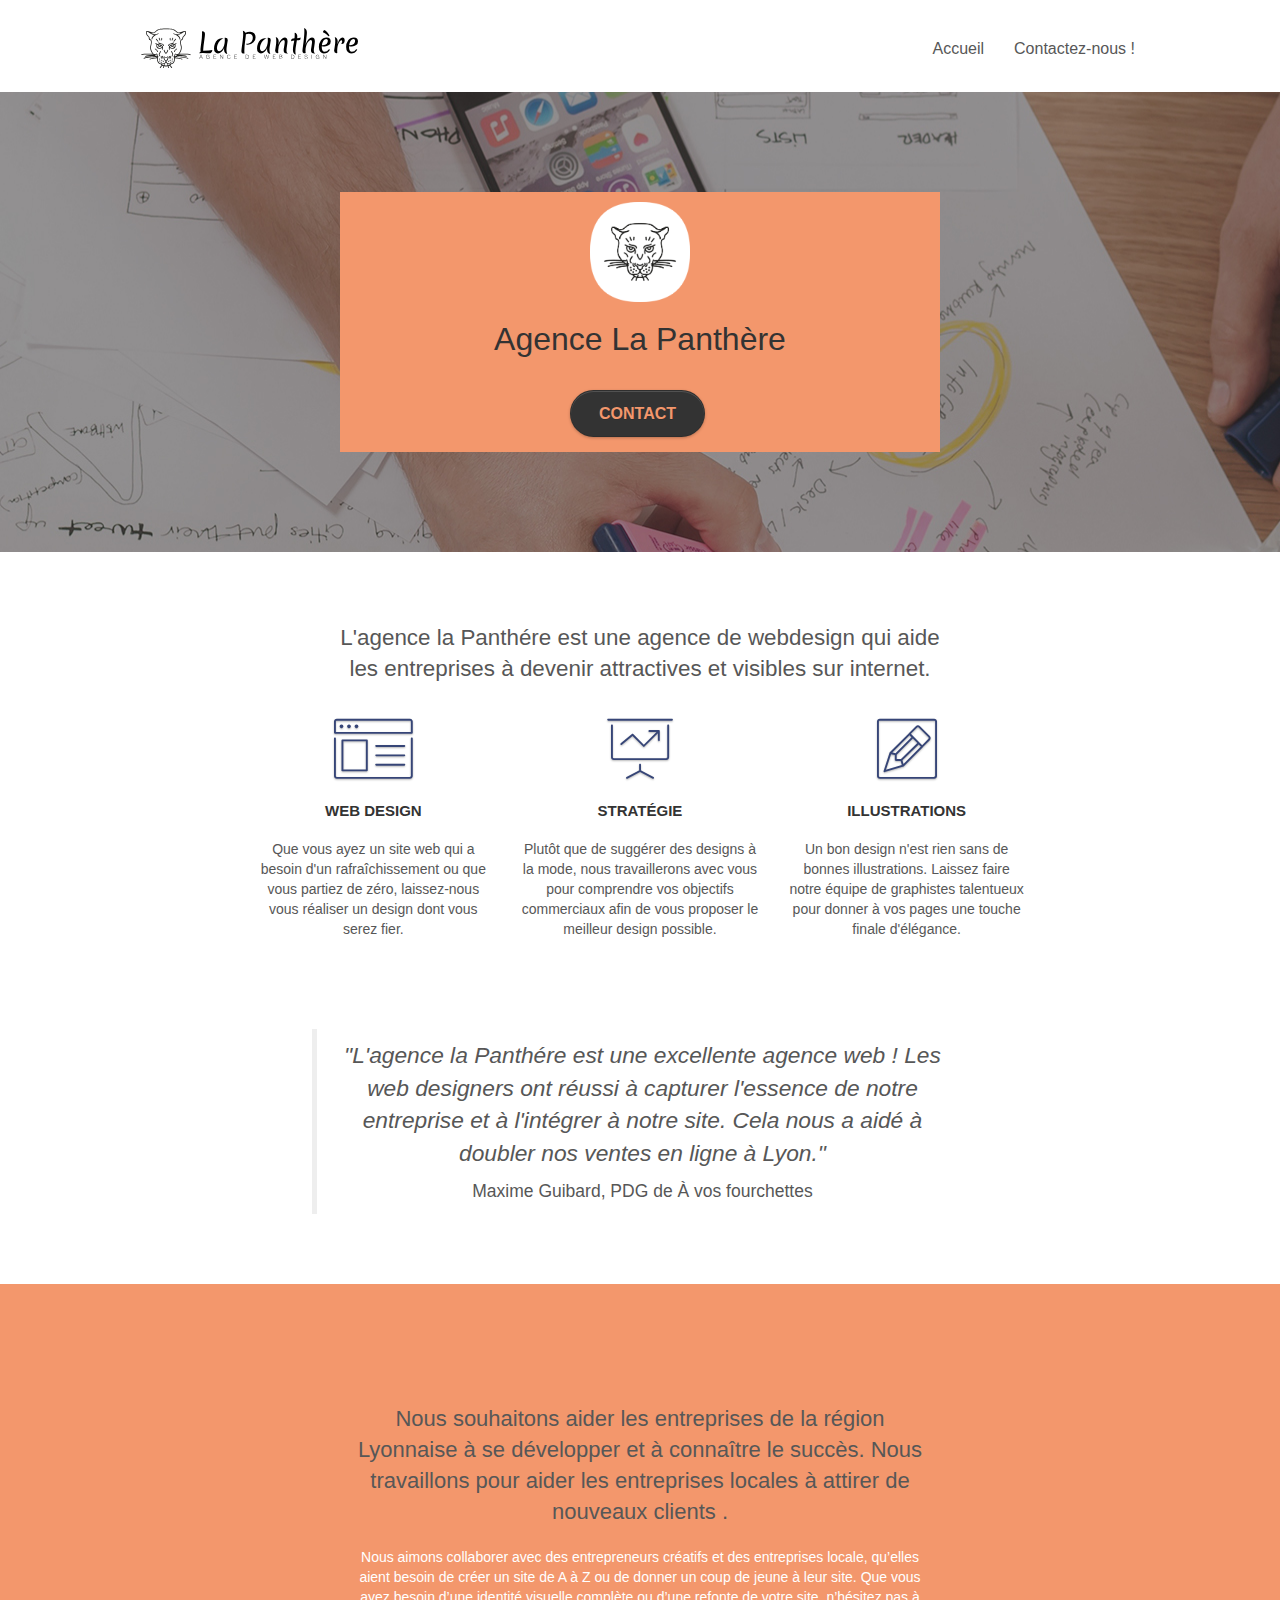
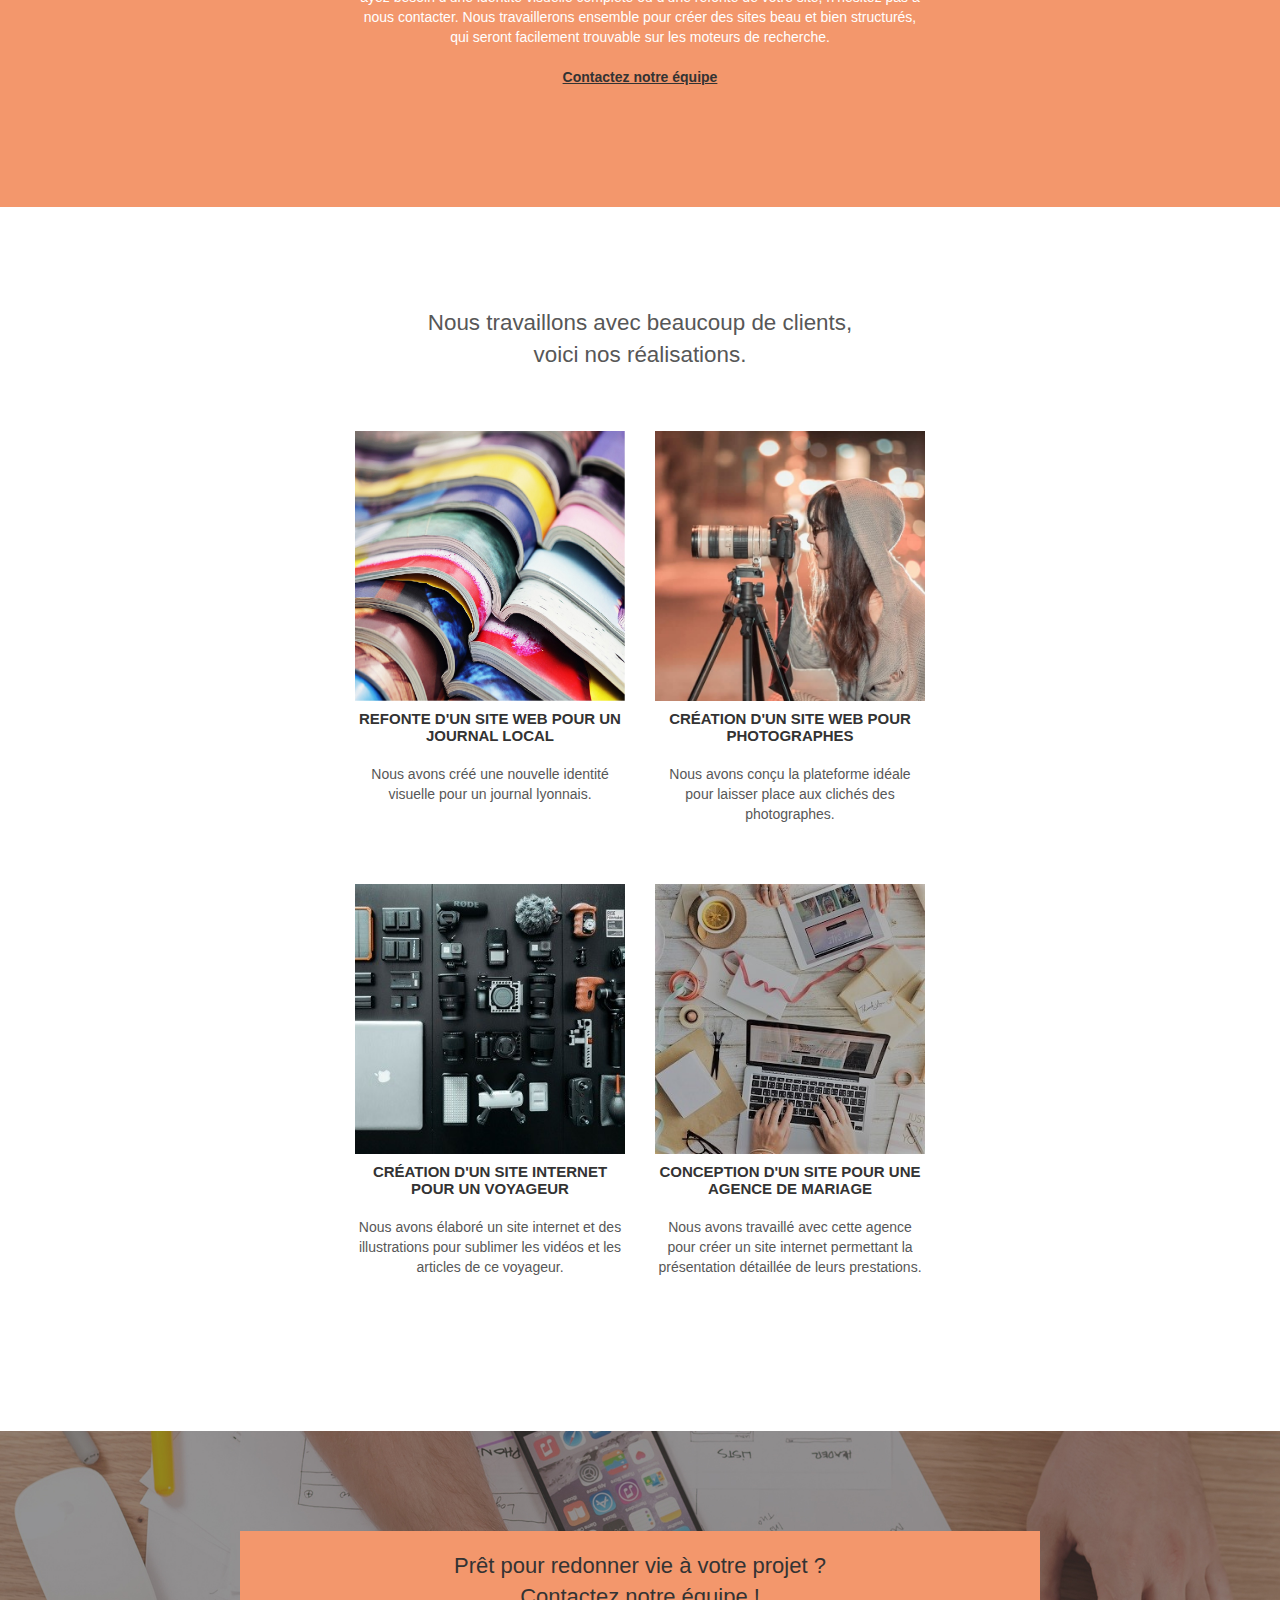
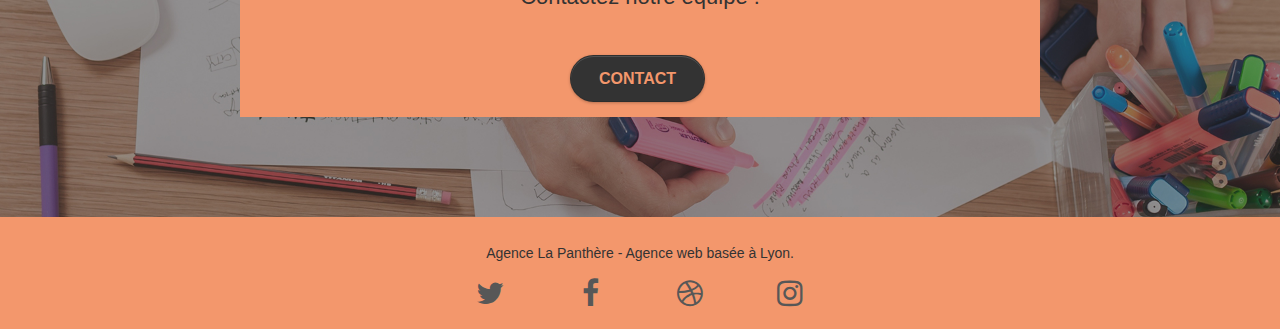
==== index.html @ 5b51b257 "First veersion" ====
<!doctype html>
<html lang="fr">

<head>
    <meta charset="utf-8">
    <meta name="robots" content="index, follow">
    <meta name="description" content="Entreprise de webdesign située à Lyon, la Panthére Agence
	 vous apporte son expertise pour vous aider à la création ou la refonte de votre site web.">


    <meta name="viewport" content="width=device-width, initial-scale=1.0, viewport-fit=cover">
    <link rel="canonical" href="" />

    <link rel="shortcut icon" type="image/png" href="favicon.png">
    <link rel="stylesheet" type="text/css" href="./css/bootstrap.min.css">

    <link rel="stylesheet" type="text/css" href="style.min.css">
    <link rel="stylesheet" type="text/css" href="./css/font-awesome.min.css">
    <link rel="stylesheet" type="text/css" href="./css/et-line.min.css">


    <script src="./js/jquery-2.1.0.js"></script>
    <script src="./js/bootstrap.js"></script>
    <script src="./js/blocs.js"></script>
    <script src="./js/jquery.touchSwipe.js" defer></script>
    <script src="./js/gmaps.js"></script>

    <title>
        <title>La Panthére Agence - Entreprise de webdesign à Lyon</title>
    </title>










    <!-- Analytics -->

    <!-- Analytics END -->

</head>

<body>
    <!-- Principal conteneur -->
    <div class="page-container">

        <!-- bloc-0 -->










        <header class="bloc bgc-white l-bloc " id="bloc-0">
            <div class="container bloc-sm">

                <nav class="navbar row">
                    <div class="navbar-header">
                        <a class="navbar-brand" href="index.html"><img src="img/agence-la-panthere-monochrome.svg" title="La Panthére Agence - Entreprise de Webdesign à Lyon" height="40" /></a>
                        <button id="nav-toggle" type="button" class="ui-navbar-toggle navbar-toggle" data-toggle="collapse" data-target=".navbar-1">
                            <span class="sr-only">Toggle navigation</span><span class="icon-bar"></span><span class="icon-bar"></span><span class="icon-bar"></span>
                        </button>
                    </div>
                    <div class="collapse navbar-collapse navbar-1 special-dropdown-nav">
                        <ul class="site-navigation nav navbar-nav">
                            <li>
                                <a href="index.html" title="Accueil - La chouette agence">Accueil</a>
                            </li>
                            <li>
                                <a href="page2.html" title="Formulaire de contact">Contactez-nous !</a>
                            </li>
                        </ul>
                    </div>
                </nav>
            </div>
        </header>
        <!-- bloc-0 END -->

        <!-- bloc-1-presentation -->



        <nav class="bloc bgc-dark-slate-grey bg-banniere d-bloc bg-t-edge b-parallax" id="bloc-1-hero">
            <div class="container bloc-lg">
                <div class="row tight-width-whitespace">
                    <div class="col-sm-12 tangerine-background">
                        <img src="img/logo.png" class="center-block image-resize-mode" width="100" alt="Logo de la chouette agence" title="La chouette agence, entreprise de webdesing à Lyon" />
                        <h1 class="text-center hero-bloc-text contrast">
                            Agence La Panthère
                        </h1>
                        <div class="text-center">
                            <a href="page2.html" class="btn btn-lg btn-clean btn-rd cta-hero btn-tangerine" title="Formulaire de contact" id="cta-hero">Contact</a>
                        </div>
                    </div>
                </div>
            </div>
        </nav>
        <!-- bloc-1-presentation END -->

        <!-- bloc-2-services -->
        <main class="bloc bgc-white l-bloc" id="bloc-2-services">
            <div class="container bloc-md">
                <section class="row">
                    <div class="col-sm-12 text-center">
                        <h2 class="text-img">L'agence la Panthére est une agence de webdesign qui aide<br /> les entreprises à devenir attractives et visibles sur internet.</h2>
                    </div>
                </section>
                <section class="row voffset-lg med-width-whitespace">
                    <div class="col-sm-4">
                        <div class="text-center">
                            <span class="et-icon-browser sm-shadow icon-dark-slate-blue icons icon-lg"></span>
                        </div>
                        <h3 class="mg-md text-center">
                            Web design
                        </h3>
                        <p class="text-center ">
                            Que vous ayez un site web qui a besoin d'un rafraîchissement ou que vous partiez de zéro, laissez-nous vous réaliser un design dont vous serez fier.
                        </p>
                    </div>
                    <div class="col-sm-4">
                        <div class="text-center">
                            <span class="et-icon-presentation sm-shadow icon-dark-slate-blue icons icon-lg"></span>
                        </div>
                        <h3 class="mg-md text-center">
                            Stratégie
                        </h3>
                        <p class="text-center ">
                            Plutôt que de suggérer des designs à la mode, nous travaillerons avec vous pour comprendre vos objectifs commerciaux afin de vous proposer le meilleur design possible.<br>
                        </p>
                    </div>
                    <div class="col-sm-4">
                        <div class="text-center">
                            <span class="et-icon-edit sm-shadow icon-dark-slate-blue icons icon-lg"></span>
                        </div>
                        <h3 class="mg-md text-center">
                            Illustrations
                        </h3>
                        <p class="text-center ">
                            Un bon design n'est rien sans de bonnes illustrations. Laissez faire notre équipe de graphistes talentueux pour donner à vos pages une touche finale d'élégance.
                        </p>
                    </div>
                </section>
                <div class="row voffset-lg voffset">
                    <div class="col-xs-12 col-md-8 col-md-offset-2 text-center">
                        <blockquote>
                            <p id="citation-text">"L'agence la Panthére est une excellente agence web ! Les web designers ont réussi à capturer l'essence de notre entreprise et à l'intégrer à notre site. Cela nous a aidé à doubler nos ventes en ligne à Lyon."</p>
                            <cite id="citation-auteur">
                                Maxime Guibard, PDG de À vos fourchettes
                            </cite>
                        </blockquote>

                    </div>
                </div>
            </div>
        </main>
        <!-- bloc-2-services END -->

        <!-- bloc-3-what-i-do -->
        <section class="bloc tc-white bgc-atomic-tangerine bg-presentation d-bloc bloc-bg-texture texture-paper b-parallax" id="bloc-3-what-i-do">
            <div class="container bloc-lg">
                <div class="row tight-width-whitespace tangerine-background">
                    <div class="col-sm-12">
                        <h2 class="mg-md text-center tc-white">
                            Nous souhaitons aider les entreprises de la région Lyonnaise à se développer et à connaître le succès. Nous travaillons pour aider les entreprises locales à attirer de nouveaux clients .<br>
                        </h2>
                        <p class="text-center white">
                            Nous aimons collaborer avec des entrepreneurs créatifs et des entreprises locale, qu’elles aient besoin de créer un site de A à Z ou de donner un coup de jeune à leur site. Que vous ayez besoin d’une identité visuelle complète ou d’une refonte de votre
                            site, n’hésitez pas à nous contacter. Nous travaillerons ensemble pour créer des sites beau et bien structurés, qui seront facilement trouvable sur les moteurs de recherche. <br><br><a class="contrast bold-link"
                                href="page2.html">Contactez notre équipe</a><br>
                        </p>
                    </div>
                </div>
            </div>
        </section>
        <!-- bloc-3-what-i-do END -->

        <!-- bloc-4-portfolio -->
        <section class="bloc bgc-white bg-lines-h2-bg bg-repeat l-bloc" id="bloc-4-portfolio">
            <div class="container bloc-lg">
                <div class="row">
                    <div class="col-sm-12 text-center">
                        <p class="text-img">Nous travaillons avec beaucoup de clients,<br /> voici nos réalisations.
                        </p>
                    </div>
                </div>
                <div class="row tight-width-whitespace portfolio-row">
                    <div class="col-sm-6">
                        <a href="#" data-lightbox="img/1.jpg" data-gallery-id="gallery-1" data-caption="Refonte d'un site web pour un journal local" data-frame="snapshot-lb"><img src="img/1.jpg" alt="Site web d'un journal" class="img-responsive portfolio-thumb" /></a>
                        <h3 class="mg-md text-center">
                            Refonte d'un site web pour un journal local
                        </h3>
                        <p class="text-center">
                            Nous avons créé une nouvelle identité visuelle pour un journal lyonnais.
                        </p>
                    </div>
                    <div class="col-sm-6">
                        <a href="#" data-lightbox="img/2.jpg" data-gallery-id="gallery-1" data-caption="Création d'un site web pour photographes" data-frame="snapshot-lb"><img src="img/2.jpg" class="img-responsive portfolio-thumb" alt="paris web design logo agence web meilleure agence, Création d'un site web pour photographes" /></a>
                        <h3 class="mg-md text-center">
                            Création d'un site web pour photographes
                        </h3>
                        <p class="text-center">
                            Nous avons conçu la plateforme idéale pour laisser place aux clichés des photographes.
                        </p>
                    </div>
                </div>
                <div class="row tight-width-whitespace portfolio-row">
                    <div class="col-sm-6">
                        <a href="#" data-lightbox="img/3.jpg" data-gallery-id="gallery-1" data-caption="Création d'un site internet pour un voyageur" data-frame="snapshot-lb"><img src="img/3.jpg" class="img-responsive portfolio-thumb" alt="paris web design logo agence web meilleure agence, Création d'un site web pour voyageur" /></a>
                        <h3 class="mg-md text-center">
                            Création d'un site internet pour un voyageur
                        </h3>
                        <p class="text-center">
                            Nous avons élaboré un site internet et des illustrations pour sublimer les vidéos et les articles de ce voyageur.
                        </p>
                    </div>
                    <div class="col-sm-6">
                        <a href="#" data-lightbox="img/4.jpg" data-gallery-id="gallery-1" data-caption="Conception d'un site pour une agence de mariage" data-frame="snapshot-lb"><img src="img/4.jpg" class="img-responsive portfolio-thumb" alt="paris web design logo agence web meilleure agence, Création d'un site web pour agence de mariage" /></a>
                        <h3 class="mg-md text-center">
                            Conception d'un site pour une agence de mariage
                        </h3>
                        <p class="text-center">
                            Nous avons travaillé avec cette agence pour créer un site internet permettant la présentation détaillée de leurs prestations.
                        </p>
                    </div>
                </div>
            </div>
        </section>
        <!-- bloc-4-portfolio END -->

        <!-- bloc-5-cta -->
        <nav class="bloc bgc-dark-slate-grey bg-banniere d-bloc" id="bloc-5-cta">
            <div class="container bloc-lg">
                <div class="row tangerine-background bloc-size">
                    <h2 class="mg-md text-center contrast">
                        Prêt pour redonner vie à votre projet ?<br>Contactez notre équipe !
                    </h2>
                    <div class="col-sm-12 text-center">
                        <a href="page2.html" class="btn btn-tangerine btn-clean btn-rd btn-lg cta-hero" title="Formulaire de contact">Contact</a>
                    </div>
                </div>
            </div>
        </nav>
        <!-- bloc-5-cta END -->

        <!-- Footer - bloc-8 -->
        <footer class="bloc bgc-atomic-tangerine d-bloc" id="bloc-8">
            <div class="container bloc-sm">
                <div class="row">
                    <div class="col-sm-12">
                        <h2 class="text-center contrast h2-style">
                            Agence La Panthère - Agence web basée à Lyon.<br>
                        </h2>

                        <div class="row row-no-gutters social">
                            <div class="col-sm-3">
                                <div class="text-center">
                                    <a class="social" href="index.html" title="Twitter"><span class="fa fa-twitter icon-md"></span></a>
                                </div>
                            </div>
                            <div class="col-sm-3">
                                <div class="text-center">
                                    <a class="social" href="index.html" title="Facebook"><span class="fa fa-facebook icon-md"></span></a>
                                </div>
                            </div>
                            <div class="col-sm-3">
                                <div class="text-center">
                                    <a class="social" href="index.html" title="Dribble"><span class="fa fa-dribbble icon-md"></span></a>
                                </div>
                            </div>

                            <div class="col-sm-3">
                                <div class="text-center">
                                    <a class="social" href="index.html" title="Instagram"><span class="fa fa-instagram icon-md"></span></a>
                                </div>
                            </div>


                        </div>
                    </div>
                </div>
            </div>

        </footer>
        <!-- Footer - bloc-8 END -->

    </div>
    <!-- Principal conteneur END -->


</body>

</html>
---- style.min.css ----
body {margin: 0;padding: 0;background: #FFF;overflow-x: hidden;-webkit-font-smoothing: antialiased;-moz-osx-font-smoothing: grayscale;}a, button {transition: all .3s ease-in-out;outline: none!important;}a:hover {text-decoration: none;cursor: pointer;}#page-loading-blocs-notifaction {position: fixed;top: 0;bottom: 0;width: 100%;z-index: 100000;background: #FFFFFF url("img/pageload-spinner.gif") no-repeat center center;}.bloc {width: 100%;clear: both;background: 50% 50% no-repeat;padding: 0 50px;-webkit-background-size: cover;-moz-background-size: cover;-o-background-size: cover;background-size: cover;position: relative;}.bloc .container {padding-left: 0;padding-right: 0;}.bloc-lg {padding: 100px 50px;}.bloc-md {padding: 50px;}.bloc-sm {padding: 20px 50px;}.bg-center, .bg-l-edge, .bg-r-edge, .bg-t-edge, .bg-b-edge, .bg-tl-edge, .bg-bl-edge, .bg-tr-edge, .bg-br-edge, .bg-repeat {-webkit-background-size: auto!important;-moz-background-size: auto!important;-o-background-size: auto!important;background-size: auto!important;}.bg-repeat {background: repeat;}.bg-t-edge {background: top no-repeat;}.bloc-bg-texture::before {content: "";background-size: 2px 2px;position: absolute;top: 0;bottom: 0;left: 0;right: 0;}.b-parallax {background-attachment: fixed;}.d-bloc {color: rgba(255, 255, 255, .7);}.d-bloc button:hover {color: rgba(255, 255, 255, .9);}.d-bloc .icon-round, .d-bloc .icon-square, .d-bloc .icon-rounded, .d-bloc .icon-semi-rounded-a, .d-bloc .icon-semi-rounded-b {border-color: rgba(255, 255, 255, .9);}.d-bloc .divider-h span {border-color: rgba(255, 255, 255, .2);}.d-bloc .a-btn, .d-bloc .navbar a, .d-bloc .navbar-brand, .d-bloc a .icon-sm, .d-bloc a .icon-md, .d-bloc a .icon-lg, .d-bloc a .icon-xl, .d-bloc h1 a, .d-bloc h2 a, .d-bloc h3 a, .d-bloc h4 a, .d-bloc h5 a, .d-bloc h6 a, .d-bloc p a {color: rgba(87, 87, 87, 1);}.d-bloc .a-btn:hover, .d-bloc .navbar a:hover, .d-bloc .navbar-brand:hover, .d-bloc a:hover .icon-sm, .d-bloc a:hover .icon-md, .d-bloc a:hover .icon-lg, .d-bloc a:hover .icon-xl, .d-bloc h1 a:hover, .d-bloc h2 a:hover, .d-bloc h3 a:hover, .d-bloc h4 a:hover, .d-bloc h5 a:hover, .d-bloc h6 a:hover, .d-bloc p a:hover {color: rgba(87, 87, 87, 0.7);}.d-bloc .navbar-toggle .icon-bar {background: rgba(255, 255, 255, 1);}.d-bloc .btn-wire, .d-bloc .btn-wire:hover {color: rgba(255, 255, 255, 1);border-color: rgba(255, 255, 255, 1);}.d-bloc .panel {color: rgba(0, 0, 0, .5);}.d-bloc .panel button:hover {color: rgba(0, 0, 0, .7);}.d-bloc .panel icon {border-color: rgba(0, 0, 0, .7);}.d-bloc .panel .divider-h span {border-color: rgba(0, 0, 0, .1);}.d-bloc .panel .a-btn {color: rgba(0, 0, 0, .6);}.d-bloc .panel .a-btn:hover {color: rgba(0, 0, 0, 1);}.d-bloc .panel .btn-wire, .d-bloc .panel .btn-wire:hover {color: rgba(0, 0, 0, .7);border-color: rgba(0, 0, 0, .3);}.d-bloc .panel, .l-bloc {color: rgba(0, 0, 0, .5);}.d-bloc .panel button:hover, .l-bloc button:hover {color: rgba(0, 0, 0, .7);}.l-bloc .icon-round, .l-bloc .icon-square, .l-bloc .icon-rounded, .l-bloc .icon-semi-rounded-a, .l-bloc .icon-semi-rounded-b {border-color: rgba(0, 0, 0, .7);}.d-bloc .panel .divider-h span, .l-bloc .divider-h span {border-color: rgba(0, 0, 0, .1);}.d-bloc .panel .a-btn, .l-bloc .a-btn, .l-bloc .navbar a, .l-bloc .navbar-brand, .l-bloc a .icon-sm, .l-bloc a .icon-md, .l-bloc a .icon-lg, .l-bloc a .icon-xl, .l-bloc h1 a, .l-bloc h2 a, .l-bloc h3 a, .l-bloc h4 a, .l-bloc h5 a, .l-bloc h6 a, .l-bloc p a {color: rgba(0, 0, 0, .6);}.d-bloc .panel .a-btn:hover, .l-bloc .a-btn:hover, .l-bloc .navbar a:hover, .l-bloc .navbar-brand:hover, .l-bloc a:hover .icon-sm, .l-bloc a:hover .icon-md, .l-bloc a:hover .icon-lg, .l-bloc a:hover .icon-xl, .l-bloc h1 a:hover, .l-bloc h2 a:hover, .l-bloc h3 a:hover, .l-bloc h4 a:hover, .l-bloc h5 a:hover, .l-bloc h6 a:hover, .l-bloc p a:hover {color: rgba(0, 0, 0, 1);}.l-bloc .navbar-toggle .icon-bar {color: rgba(0, 0, 0, .6);}.d-bloc .panel .btn-wire, .d-bloc .panel .btn-wire:hover, .l-bloc .btn-wire, .l-bloc .btn-wire:hover {color: rgba(0, 0, 0, .7);border-color: rgba(0, 0, 0, .3);}.voffset {margin-top: 30px;}.voffset {margin-top: 30px;}.voffset-lg {margin-top: 80px;}.row-no-gutters {margin-right: 0;margin-left: 0;}.row.row-no-gutters>[class^="col-"], .row.row-no-gutters>[class*=" col-"] {padding-right: 0;padding-left: 0;}#bloc-1-hero h1 {font-size: 32px;}.navbar {margin-bottom: 0;z-index: 1;}.navbar-brand {height: auto;padding: 3px 15px;font-size: 25px;font-weight: normal;font-weight: 600;line-height: 44px;}.navbar-brand img {max-height: 200px;margin: 0 5px 0 0;display: inline;}.navbar-brand img[src$=svg] {min-width: 100px;}.nav-center .navbar-brand img {margin: 0;}.navbar .nav {padding-top: 2px;margin-right: -16px;float: right;z-index: 1;}.nav>li {float: left;margin-top: 4px;font-size: 16px;}.navbar-nav .open .dropdown-menu>li>a {text-align: inherit;}.nav>li a:hover, .nav>li a:focus {background: transparent;}.navbar-toggle {margin: 10px 10px 0 0;border: 0px;}.navbar-toggle:hover {background: transparent!important;}.navbar-toggle .icon-bar {background-color: rgba(0, 0, 0, .5);width: 26px;}.nav-invert .navbar .nav {float: left;}.nav-invert .navbar-header, .nav-invert .navbar-brand {float: right;position: relative;z-index: 2;}@media (min-width: 768px) {.site-navigation {position: absolute;top: 50%;right: 20px;transform: translate(0, -50%);-webkit-transform: translateY(-50%);}.nav>li .dropdown-menu a, .nav>li .dropdown-menu a:hover {color: #484848;}.nav-invert .site-navigation {left: 0;right: 0;}.nav-center {text-align: center;}.nav-center .navbar-header {width: 100%;}.nav-center .navbar-header, .nav-center .navbar-brand, .nav-center .nav>li {float: none;display: inline-block;}.nav-center .site-navigation {position: relative;width: 100%;right: 0;margin-right: 0px;margin-top: 20px;}.nav-center.mini-nav .navbar-toggle {float: none;margin: 10px auto 0;}}.nav>li>.dropdown a {background: none!important;display: block;padding: 14px 15px;}nav .caret {margin: 0 5px;}.dropdown-menu .dropdown-menu {top: -8px;left: 100%;}.dropdown-menu .dropmenu-flow-right {top: 100%;left: 0;margin-left: -1px;border-top-left-radius: 0;border-top-right-radius: 0;}.dropdown-menu .dropdown span {border: 4px solid black;border-top-color: transparent;border-right-color: transparent;border-bottom-color: transparent;margin: 6px -5px 0 0!important;float: right;}.mg-md {margin-top: 10px;margin-bottom: 20px;}.mg-lg {margin-top: 10px;margin-bottom: 40px;}.btn {margin: 0 5px 5px 0;}.btn.pull-right {margin: 0 0 5px 5px;}.btn-d, .btn-d:hover, .btn-d:focus {color: #FFF;background: rgba(0, 0, 0, .3);}button {outline: none!important;}.btn-rd {border-radius: 40px;}.btn-clean {border: 1px solid rgba(0, 0, 0, .08);border-bottom-color: rgba(0, 0, 0, .1);text-shadow: 0 1px 0 rgba(0, 0, 1, .1);box-shadow: 0 1px 3px rgba(0, 0, 1, .25), inset 0 1px 0 0 rgba(255, 255, 255, .15);}.icon-md {font-size: 30px!important;}.icon-lg {font-size: 60px!important;}.sm-shadow {text-shadow: 0 1px 2px rgba(0, 0, 0, .3);}.panel-sq, .panel-sq .panel-heading, .panel-sq .panel-footer {border-radius: 0;}.panel-rd {border-radius: 30px;}.panel-rd .panel-heading {border-radius: 29px 29px 0 0;}.panel-rd .panel-footer {border-radius: 0 0 29px 29px;}.form-control {border-color: rgba(0, 0, 0, .1);box-shadow: none;}.scrollToTop {width: 40px;height: 40px;position: fixed;bottom: 20px;right: 20px;opacity: 0;z-index: 500;transition: all .3s ease-in-out;}.scrollToTop span {margin-top: 6px;}.showScrollTop {font-size: 14px;opacity: 1;}a[data-lightbox] {position: relative;display: block;text-align: center;}a[data-lightbox]:hover::before {content: "+";font-family: "HelveticaNeue-Light", "Helvetica Neue Light", "Helvetica Neue", Helvetica, Arial;font-size: 32px;width: 50px;height: 50px;margin-left: -25px;border-radius: 50%;background: rgba(0, 0, 0, .6);color: #FFF;font-weight: 100;z-index: 1;position: absolute;top: 50%;transform: translateY(-50%);-webkit-transform: translateY(-50%);}a[data-lightbox]:hover img {opacity: 0.6;-webkit-animation-fill-mode: none;animation-fill-mode: none;}#lightbox-modal {display: flex;align-items: center;}#lightbox-modal .modal-dialog {width: 90%;max-width: 900px;margin: 0 auto 0;}#lightbox-modal .modal-dialog img {max-height: 90vh;margin: 0 auto;}.lightbox-caption {padding: 20px;color: #FFF;background: rgba(0, 0, 0, .5);position: absolute;left: 15px;right: 15px;bottom: 5px;}.close-lightbox {color: #FFF;font-size: 30px;position: absolute;top: 20px;right: 20px;z-index: 20;background: rgba(0, 0, 0, .5);border: none;line-height: 30px;padding: 0 9px 5px;opacity: 0.3;}.close-lightbox:hover, .next-lightbox:hover, .prev-lightbox:hover {opacity: 1.0;color: #FFF;}.next-lightbox, .prev-lightbox {font-size: 20px;color: rgba(255, 255, 255, .9);background: rgba(0, 0, 0, .5);transition: all .2s ease-in-out;position: absolute;top: 45%;z-index: 1;opacity: 0.4;}.next-lightbox {padding: 6px 8px 1px 13px;right: 25px;}.prev-lightbox {padding: 6px 13px 1px 10px;left: 25px;}.snapshot-lb .modal-body {padding-bottom: 45px;}.snapshot-lb .lightbox-caption {padding: 0;color: rgba(0, 0, 0, .5);background: none;}h1, h2, h3, h4, h5, h6, p, label, .btn, a {font-family: "helvetica";font-weight: 400;color: #575757!important;}.container {max-width: 1000px;}.hero-bloc-text {font-size: 38px;}.hero-bloc-text-sub {font-size: 36px;}.statement-bloc-text {line-height: 26px;font-style: italic;font-size: 20px;text-align: center;font-weight: lighter;max-width: 520px;margin: auto auto auto auto;}p {font-size: 1em;}.text-img {font-size: 1.6em;}#citation-text {font-size: 1.3em;font-style: italic;color: #575757!important;}#citation-auteur {font-size: 1em;font-style: normal;color: #575757!important;}.h2-style {font-size: 1em;margin-top: 0.5em;margin-bottom: 1em;}.tight-width-whitespace {max-width: 600px;margin: auto auto auto auto;}.h1 {font-size: 20px;font-family: "Open Sans";}.cta-hero {margin-top: 22px;color: #FFFFFF!important;text-transform: uppercase;padding: 12px 28px 12px 28px;font-size: 16px;font-weight: 700;}.social {max-width: 400px;margin: auto auto auto auto;}h2 {font-size: 22px;line-height: 1.4em;}h3 {font-size: 15px;text-transform: uppercase;font-weight: 700;color: #333333!important;}.med-width-whitespace {max-width: 800px;margin: auto auto auto auto;box-shadow: 0px 0px 0px #000000;}h1 {color: #333333!important;}h4 {color: #333333!important;}.icons {margin-bottom: 14px;margin-top: 24px;}.white {color: #FFFFFF!important;}.portfolio-thumb {margin: auto;}.portfolio-row {margin-bottom: 44px;margin-top: 50px;}.tangerine-background {background-color: #F3976C;padding-top: 10px;padding-bottom: 10px;}.avatar {box-shadow: 0px 4px 9px rgba(0, 0, 0, 0.3);}.bold-link {font-weight: 900;text-decoration: underline!important;}.bgc-white {background-color: #FFFFFF;}.bgc-dark-slate-grey {background-color: #F3976C;}.bgc-atomic-tangerine {background-color: #F3976C;}.bloc-size {width: 80%;margin: auto;}.btn-atomic-tangerine {background: #F3976C;color: #333!important;}.btn-tangerine {background: #333!important;color: #F3976C!important;}.contrast {color: #333!important;}.btn-tangerine:hover {background: rgb(110, 110, 110)!important;}.ltc-white {color: #FFFFFF!important;}.ltc-white:hover {color: #cccccc!important;}.ltc-atomic-tangerine {color: #F3976C!important;}.ltc-atomic-tangerine:hover {color: #c27956!important;}.icon-dark-slate-blue {color: #364577!important;border-color: #364577!important;}.bg-banniere {background-image: url("img/agence-la-panthere.jpg");}.bg-presentation {background-image: url("img/image-de-presentation.png");}@media (max-width: 1024px) {.bloc {padding-left: 20px;padding-right: 20px;}.bloc.full-width-bloc, .bloc-tile-2.full-width-bloc .container, .bloc-tile-3.full-width-bloc .container, .bloc-tile-4.full-width-bloc .container {padding-left: 0;padding-right: 0;}}@media (max-width: 992px) and (min-width: 768px) {.navbar .nav {max-width: 80% }.nav-center.navbar .nav {max-width: 100% }}@media only screen and (min-width: 768px) and (max-width: 1024px) and (orientation: landscape) {.b-parallax {background-attachment: scroll;}}@media only screen and (min-width: 1024px) and (max-width: 1366px) and (-webkit-min-pixel-ratio: 1.5) {.b-parallax {background-attachment: scroll;}}@media (max-width: 991px) {.container {width: 100%;}.b-parallax {background-attachment: scroll;}.page-container, #hero-bloc {overflow-x: hidden;position: relative;}.bloc {padding-left: constant(safe-area-inset-left);padding-right: constant(safe-area-inset-right);}.bloc-group, .bloc-group .bloc {display: block;width: 100%;}.bloc-fill-screen .fill-bloc-top-edge, .bloc-fill-screen .fill-bloc-bottom-edge {padding: 0 20px;}}@media (max-width: 767px) {.page-container {overflow-x: hidden;position: relative;}h1, h2, h3, h4, h5, h6, p, #disqus_thread {padding-left: 10px!important;padding-right: 10px!important;}.b-parallax {background-attachment: scroll;}.navbar .nav {padding-top: 0;border-top: 1px solid rgba(0, 0, 0, .2);float: none!important;}.navbar.row {margin-left: 0;margin-right: 0;}.site-navigation {position: inherit;transform: none;-webkit-transform: none;-ms-transform: none;}.nav>li {margin-top: 0;border-bottom: 1px solid rgba(0, 0, 0, .1);background: rgba(0, 0, 0, .05);text-align: left;padding-left: 15px;width: 100%;}.nav>li:hover {background: rgba(0, 0, 0, .08);}.dropdown .dropdown a .caret {float: none;margin: 5px 0 0 10px!important;border: 4px solid black;border-bottom-color: transparent;border-right-color: transparent;border-left-color: transparent;}#hero-bloc .navbar .nav {background: rgba(0, 0, 0, .8);}#hero-bloc .navbar .nav a {color: rgba(255, 255, 255, .6);}.hero {padding: 50px 0;}.hero-nav {left: -1px;right: -1px;}.navbar-collapse {padding: 0;overflow-x: hidden;-webkit-box-shadow: none;box-shadow: none;}.navbar-brand img {max-height: 40px;width: auto;}.nav-invert .navbar-header {float: none;width: 100%;}.nav-invert .navbar-toggle {float: left;margin-left: 10px;}.bloc {padding-left: 0;padding-right: 0;}.bloc-xxl, .bloc-xl, .bloc-lg {padding: 40px 0;}.bloc-sm, .bloc-md {padding-left: 0;padding-right: 0;}.bloc-tile-2 .container, .bloc-tile-3 .container, .bloc-tile-4 .container, .bloc-fill-screen .fill-bloc-top-edge, .bloc-fill-screen .fill-bloc-bottom-edge {padding-left: 0;padding-right: 0;}.a-block {padding: 0 10px;}.btn-dwn {display: none;}.voffset {margin-top: 5px;}.voffset-md {margin-top: 20px;}.voffset-lg {margin-top: 30px;}form {padding: 5px;}.close-lightbox {display: inline-block;}.blocsapp-device-iphone5 {background-size: 216px 425px;padding-top: 60px;width: 216px;height: 425px;}.blocsapp-device-iphone5 img {width: 180px;height: 320px;}}@media (max-width: 400px) {.bloc {padding-left: 0;padding-right: 0;}.bg-banniere {background-image: none;}.bg-presentation {background-image: none;}}@media (max-width: 767px) {.bloc-mob-center-text {text-align: center;}.bg-banniere {background-image: none;}.bg-presentation {background-image: none;}}
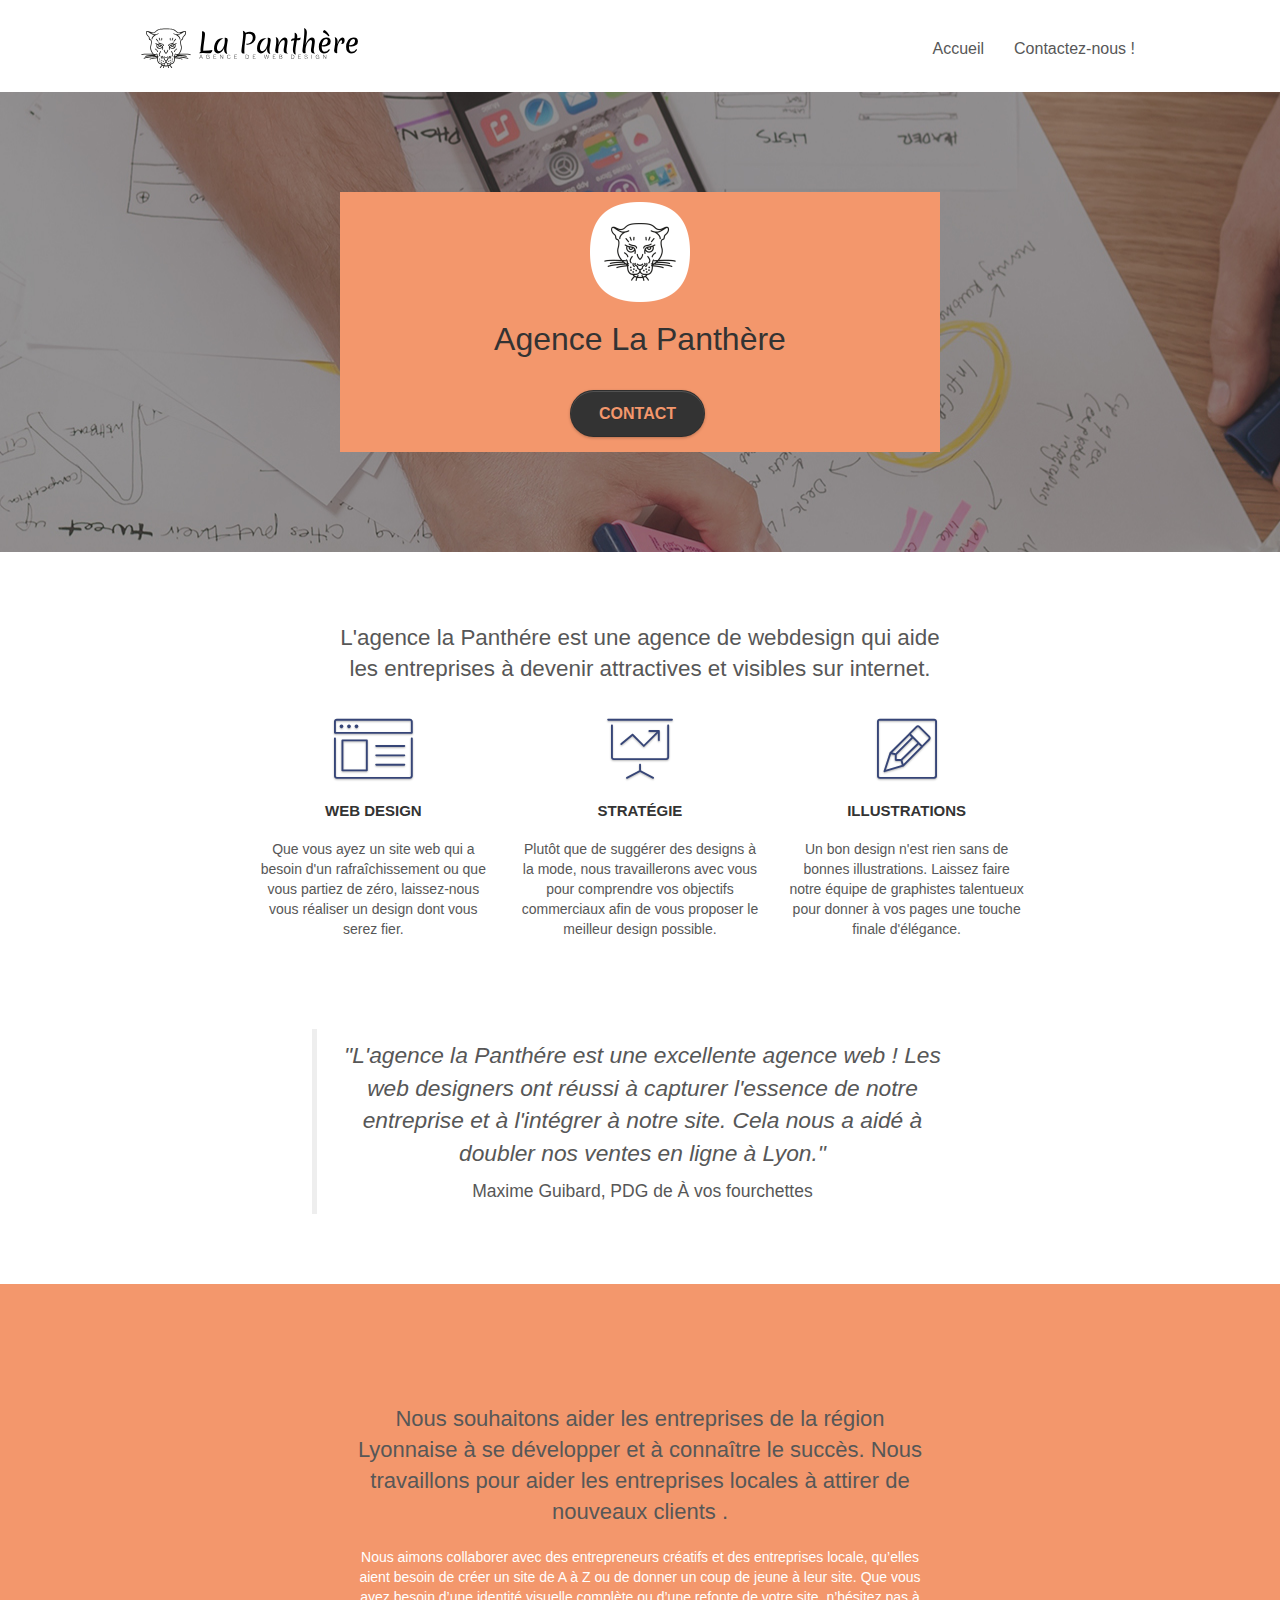
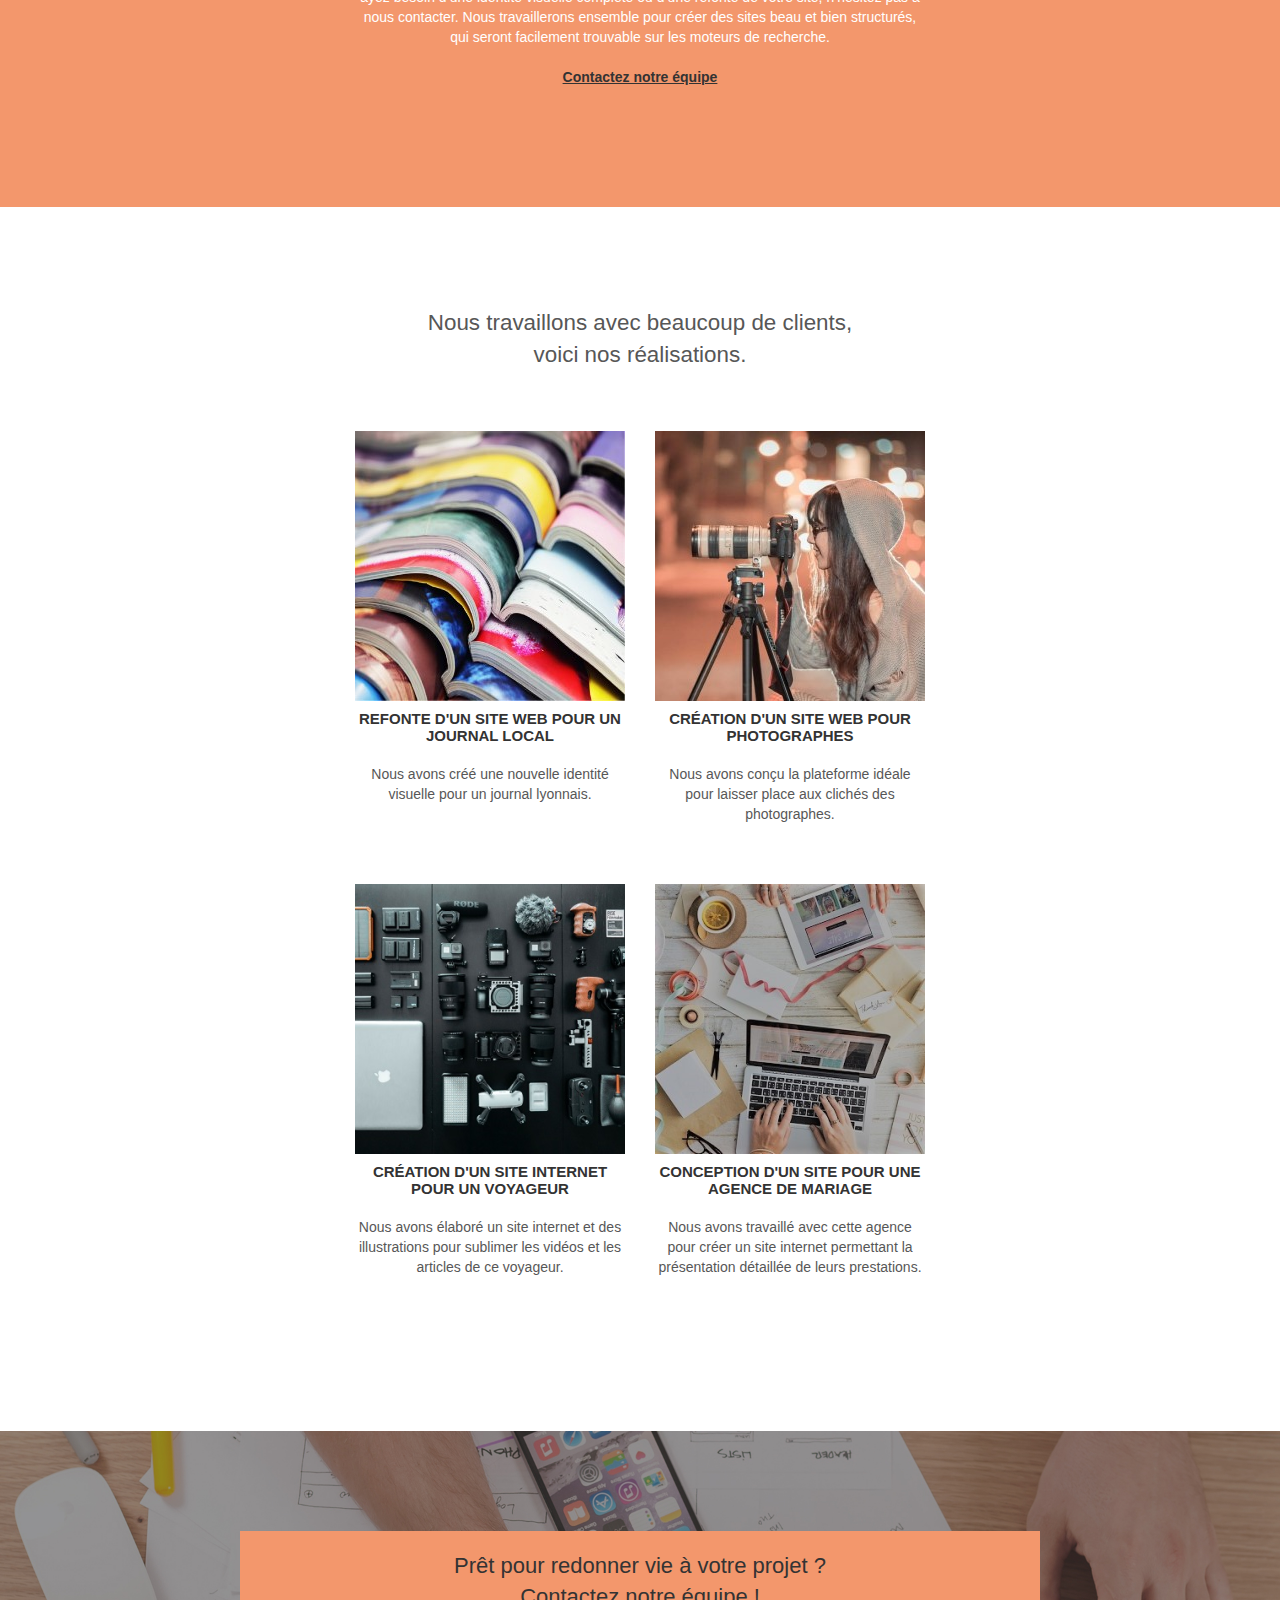
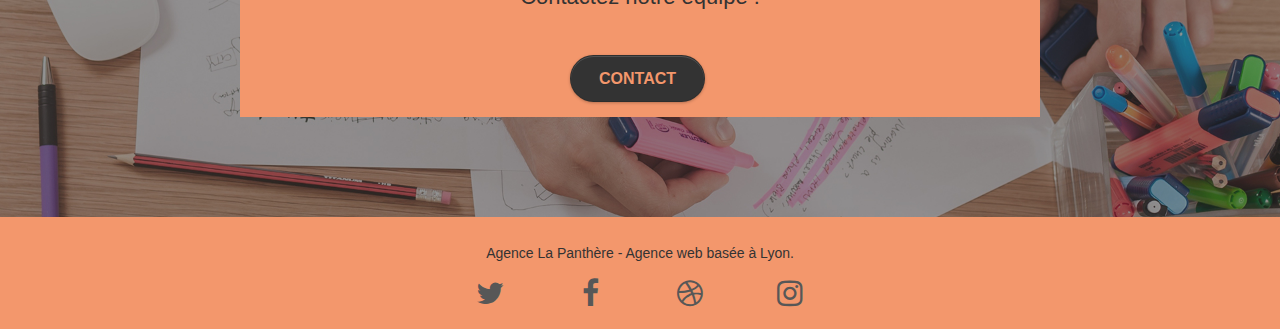
==== commit 5e6cbbea: "add changeA" ====
--- a/index.html
+++ b/index.html
@@ -9,13 +9,12 @@
 
 
     <meta name="viewport" content="width=device-width, initial-scale=1.0, viewport-fit=cover">
-    <link rel="canonical" href="" />
-
+    <link rel="canonical" href="https://ouadik.github.io/p4_ouadi_kaoutar/" />
     <link rel="shortcut icon" type="image/png" href="favicon.png">
     <link rel="stylesheet" type="text/css" href="./css/bootstrap.min.css">
 
     <link rel="stylesheet" type="text/css" href="style.min.css">
-    <link rel="stylesheet" type="text/css" href="./css/font-awesome.min.css">
+    <link rel="stylesheet" type="text/css" href="./css/font-awesome.css">
     <link rel="stylesheet" type="text/css" href="./css/et-line.min.css">
 
 
@@ -64,7 +63,7 @@
 
                 <nav class="navbar row">
                     <div class="navbar-header">
-                        <a class="navbar-brand" href="index.html"><img src="img/agence-la-panthere-monochrome.svg" title="La Panthére Agence - Entreprise de Webdesign à Lyon" height="40" /></a>
+                        <a class="navbar-brand" href="index.html"><img src="img/agence-la-panthere-monochrome.svg" title="La Panthére Agence - Entreprise de Webdesign à Lyon" height="40" width="217" /></a>
                         <button id="nav-toggle" type="button" class="ui-navbar-toggle navbar-toggle" data-toggle="collapse" data-target=".navbar-1">
                             <span class="sr-only">Toggle navigation</span><span class="icon-bar"></span><span class="icon-bar"></span><span class="icon-bar"></span>
                         </button>
@@ -92,7 +91,7 @@
             <div class="container bloc-lg">
                 <div class="row tight-width-whitespace">
                     <div class="col-sm-12 tangerine-background">
-                        <img src="img/logo.png" class="center-block image-resize-mode" width="100" alt="Logo de la chouette agence" title="La chouette agence, entreprise de webdesing à Lyon" />
+                        <img src="img/logo.webp" class="center-block image-resize-mode" width="100" height="100" alt="Logo agence la panthere" />
                         <h1 class="text-center hero-bloc-text contrast">
                             Agence La Panthère
                         </h1>
@@ -193,7 +192,8 @@
                 </div>
                 <div class="row tight-width-whitespace portfolio-row">
                     <div class="col-sm-6">
-                        <a href="#" data-lightbox="img/1.jpg" data-gallery-id="gallery-1" data-caption="Refonte d'un site web pour un journal local" data-frame="snapshot-lb"><img src="img/1.jpg" alt="Site web d'un journal" class="img-responsive portfolio-thumb" /></a>
+                        <a href="#" data-lightbox="img/1.webp" data-gallery-id="gallery-1" data-caption="Refonte d'un site web pour un journal local" data-frame="snapshot-lb">
+                            <img src="img/1.webp" loading="lazy" alt="image de la refonte d'un site web journal  avec des journaux" class="img-responsive portfolio-thumb" /></a>
                         <h3 class="mg-md text-center">
                             Refonte d'un site web pour un journal local
                         </h3>
@@ -202,7 +202,8 @@
                         </p>
                     </div>
                     <div class="col-sm-6">
-                        <a href="#" data-lightbox="img/2.jpg" data-gallery-id="gallery-1" data-caption="Création d'un site web pour photographes" data-frame="snapshot-lb"><img src="img/2.jpg" class="img-responsive portfolio-thumb" alt="paris web design logo agence web meilleure agence, Création d'un site web pour photographes" /></a>
+                        <a href="#" data-lightbox="img/2.webp" data-gallery-id="gallery-1" data-caption="Création d'un site web pour photographes" data-frame="snapshot-lb">
+                            <img src="img/2.webp" loading="lazy" class="img-responsive portfolio-thumb" alt="image de la création d'un site web pour photographes avec une photographes" /></a>
                         <h3 class="mg-md text-center">
                             Création d'un site web pour photographes
                         </h3>
@@ -213,7 +214,8 @@
                 </div>
                 <div class="row tight-width-whitespace portfolio-row">
                     <div class="col-sm-6">
-                        <a href="#" data-lightbox="img/3.jpg" data-gallery-id="gallery-1" data-caption="Création d'un site internet pour un voyageur" data-frame="snapshot-lb"><img src="img/3.jpg" class="img-responsive portfolio-thumb" alt="paris web design logo agence web meilleure agence, Création d'un site web pour voyageur" /></a>
+                        <a href="#" data-lightbox="img/3.webp" data-gallery-id="gallery-1" data-caption="Création d'un site internet pour un voyageur" data-frame="snapshot-lb">
+                            <img src="img/3.webp" loading="lazy" class="img-responsive portfolio-thumb" alt="image de la création d'un site web pour voyageur avec du matériel pour filmer" /></a>
                         <h3 class="mg-md text-center">
                             Création d'un site internet pour un voyageur
                         </h3>
@@ -222,7 +224,8 @@
                         </p>
                     </div>
                     <div class="col-sm-6">
-                        <a href="#" data-lightbox="img/4.jpg" data-gallery-id="gallery-1" data-caption="Conception d'un site pour une agence de mariage" data-frame="snapshot-lb"><img src="img/4.jpg" class="img-responsive portfolio-thumb" alt="paris web design logo agence web meilleure agence, Création d'un site web pour agence de mariage" /></a>
+                        <a href="#" data-lightbox="img/4.webp" data-gallery-id="gallery-1" data-caption="Conception d'un site pour une agence de mariage" data-frame="snapshot-lb">
+                            <img src="img/4.webp" loading="lazy" class="img-responsive portfolio-thumb" alt="images de la création d'un site web pour agence de mariage" /></a>
                         <h3 class="mg-md text-center">
                             Conception d'un site pour une agence de mariage
                         </h3>
@@ -262,23 +265,31 @@
                         <div class="row row-no-gutters social">
                             <div class="col-sm-3">
                                 <div class="text-center">
-                                    <a class="social" href="index.html" title="Twitter"><span class="fa fa-twitter icon-md"></span></a>
+                                    <a class="social" aria-label="Twitter" href="http://www.twitter.fr/">
+                                        <span class="fa fa-twitter icon-md"></span>
+                                    </a>
                                 </div>
                             </div>
                             <div class="col-sm-3">
                                 <div class="text-center">
-                                    <a class="social" href="index.html" title="Facebook"><span class="fa fa-facebook icon-md"></span></a>
+                                    <a class="social" aria-label="Facebook" href="https://fr-fr.facebook.com">
+                                        <span class="fa fa-facebook icon-md"></span>
+                                    </a>
                                 </div>
                             </div>
                             <div class="col-sm-3">
                                 <div class="text-center">
-                                    <a class="social" href="index.html" title="Dribble"><span class="fa fa-dribbble icon-md"></span></a>
+                                    <a class="social" aria-label="Dribbble" href="https://dribbble.com">
+                                        <span class="fa fa-dribbble icon-md"></span>
+                                    </a>
                                 </div>
                             </div>
 
                             <div class="col-sm-3">
                                 <div class="text-center">
-                                    <a class="social" href="index.html" title="Instagram"><span class="fa fa-instagram icon-md"></span></a>
+                                    <a class="social" aria-label="instagram" href="https://www.instagram.com">
+                                        <span class="fa fa-instagram icon-md"></span>
+                                    </a>
                                 </div>
                             </div>
 
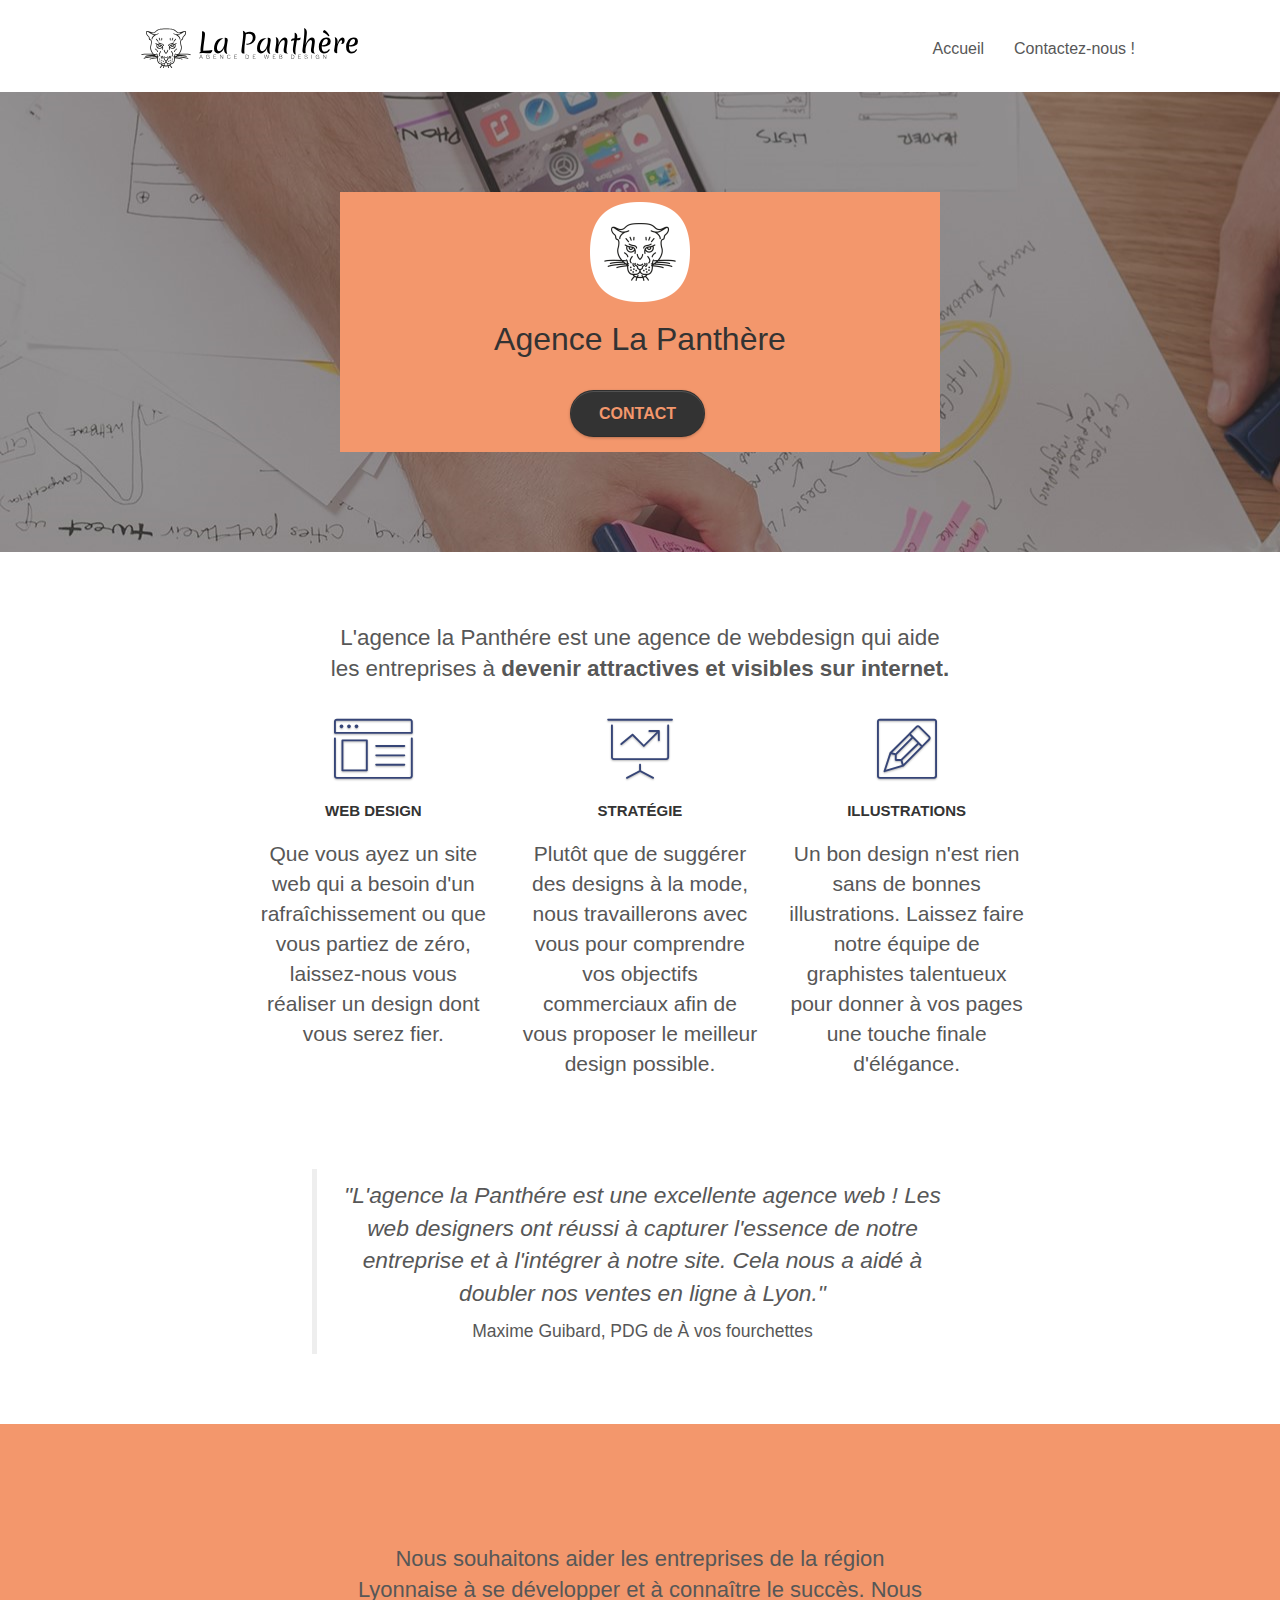
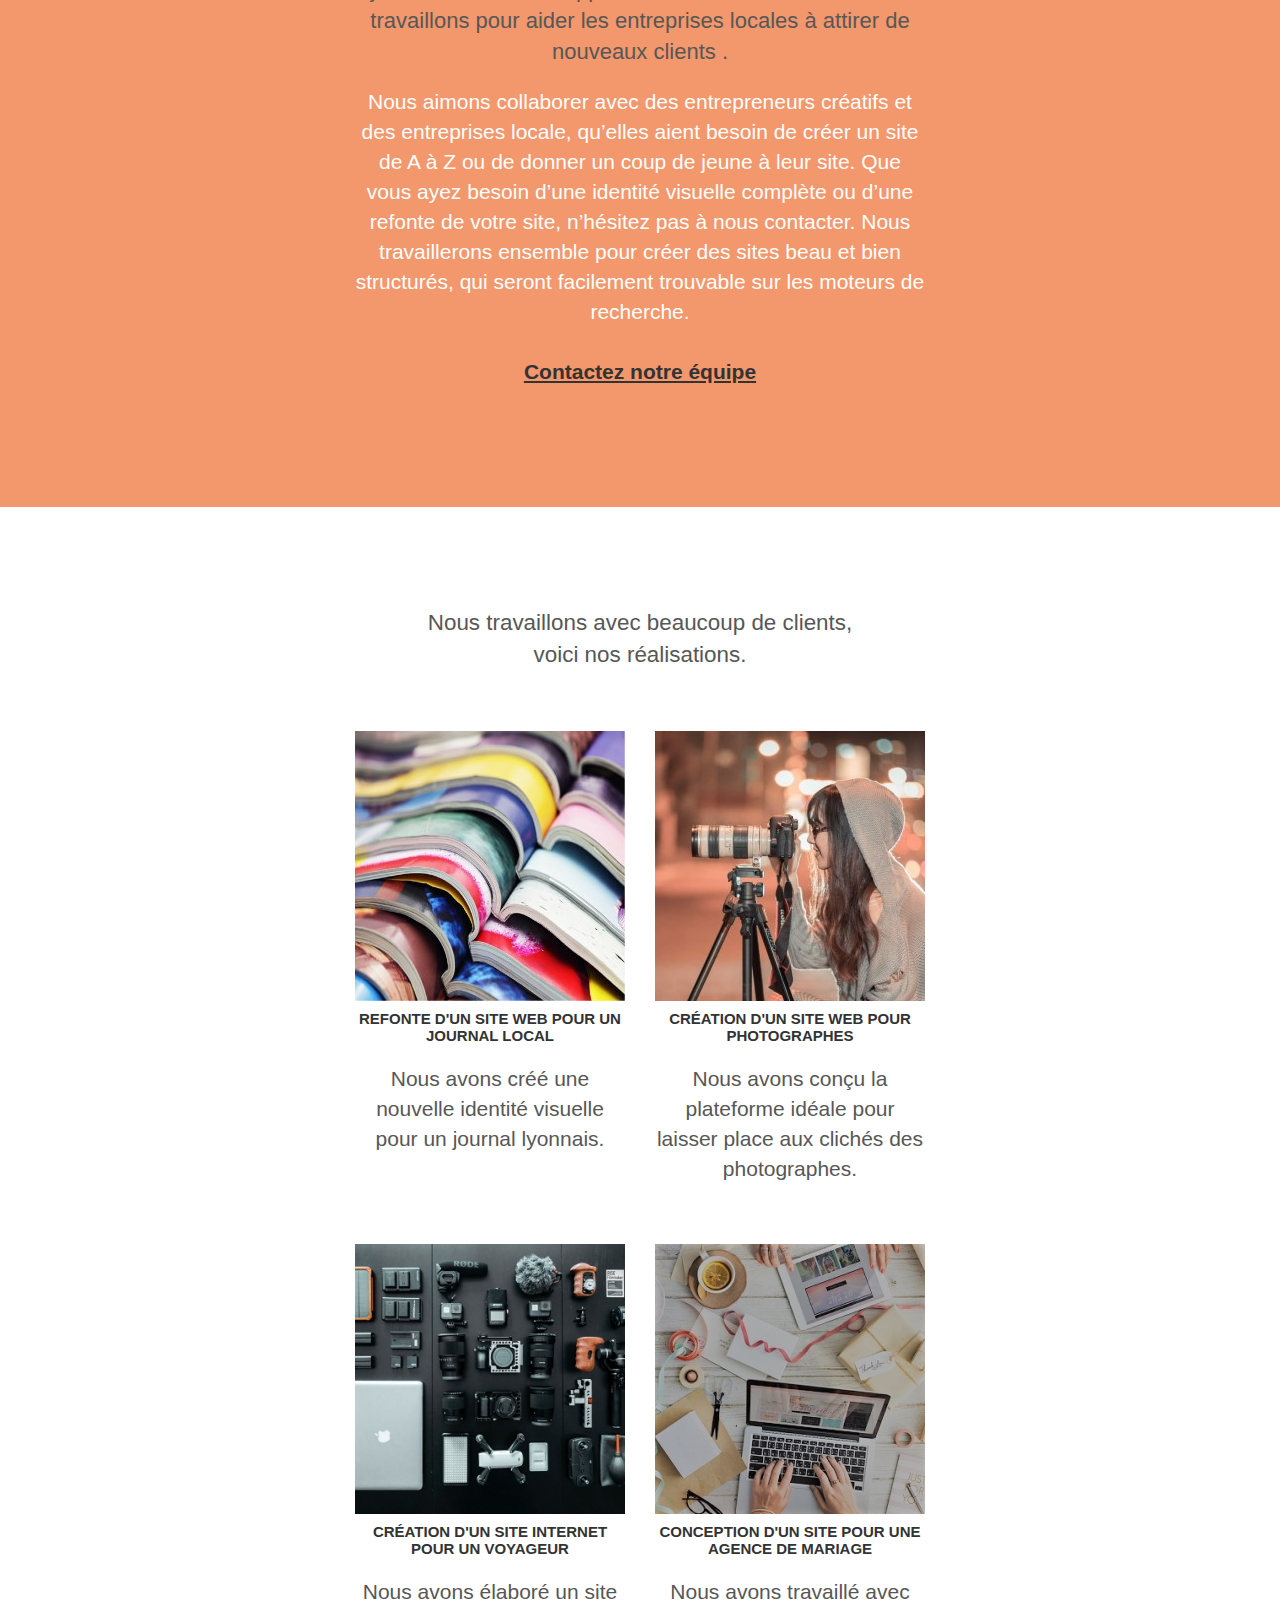
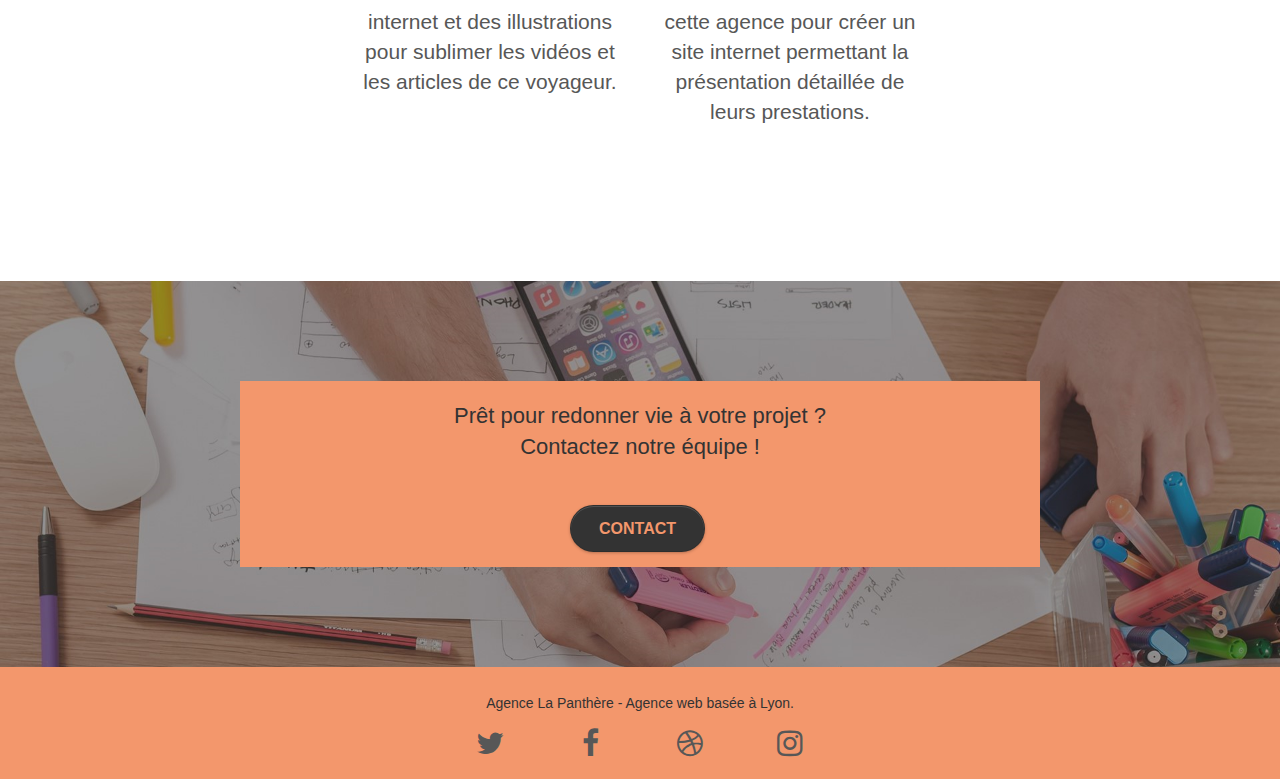
==== commit fb47f88a: "Fix bar navigation" ====
--- a/index.html
+++ b/index.html
@@ -71,10 +71,11 @@
                     <div class="collapse navbar-collapse navbar-1 special-dropdown-nav">
                         <ul class="site-navigation nav navbar-nav">
                             <li>
-                                <a href="index.html" title="Accueil - La chouette agence">Accueil</a>
+                                <a href="index.html">Accueil</a>
                             </li>
                             <li>
-                                <a href="page2.html" title="Formulaire de contact">Contactez-nous !</a>
+                                <a href="page2.html">
+                                    Contactez-nous !</a>
                             </li>
                         </ul>
                     </div>
@@ -109,7 +110,7 @@
             <div class="container bloc-md">
                 <section class="row">
                     <div class="col-sm-12 text-center">
-                        <h2 class="text-img">L'agence la Panthére est une agence de webdesign qui aide<br /> les entreprises à devenir attractives et visibles sur internet.</h2>
+                        <h2 class="text-img">L'agence la Panthére est une agence de webdesign qui aide<br /> les entreprises à <strong> devenir attractives et visibles sur internet.</strong></h2>
                     </div>
                 </section>
                 <section class="row voffset-lg med-width-whitespace">
--- a/style.min.css
+++ b/style.min.css
@@ -1 +1 @@
-body {margin: 0;padding: 0;background: #FFF;overflow-x: hidden;-webkit-font-smoothing: antialiased;-moz-osx-font-smoothing: grayscale;}a, button {transition: all .3s ease-in-out;outline: none!important;}a:hover {text-decoration: none;cursor: pointer;}#page-loading-blocs-notifaction {position: fixed;top: 0;bottom: 0;width: 100%;z-index: 100000;background: #FFFFFF url("img/pageload-spinner.gif") no-repeat center center;}.bloc {width: 100%;clear: both;background: 50% 50% no-repeat;padding: 0 50px;-webkit-background-size: cover;-moz-background-size: cover;-o-background-size: cover;background-size: cover;position: relative;}.bloc .container {padding-left: 0;padding-right: 0;}.bloc-lg {padding: 100px 50px;}.bloc-md {padding: 50px;}.bloc-sm {padding: 20px 50px;}.bg-center, .bg-l-edge, .bg-r-edge, .bg-t-edge, .bg-b-edge, .bg-tl-edge, .bg-bl-edge, .bg-tr-edge, .bg-br-edge, .bg-repeat {-webkit-background-size: auto!important;-moz-background-size: auto!important;-o-background-size: auto!important;background-size: auto!important;}.bg-repeat {background: repeat;}.bg-t-edge {background: top no-repeat;}.bloc-bg-texture::before {content: "";background-size: 2px 2px;position: absolute;top: 0;bottom: 0;left: 0;right: 0;}.b-parallax {background-attachment: fixed;}.d-bloc {color: rgba(255, 255, 255, .7);}.d-bloc button:hover {color: rgba(255, 255, 255, .9);}.d-bloc .icon-round, .d-bloc .icon-square, .d-bloc .icon-rounded, .d-bloc .icon-semi-rounded-a, .d-bloc .icon-semi-rounded-b {border-color: rgba(255, 255, 255, .9);}.d-bloc .divider-h span {border-color: rgba(255, 255, 255, .2);}.d-bloc .a-btn, .d-bloc .navbar a, .d-bloc .navbar-brand, .d-bloc a .icon-sm, .d-bloc a .icon-md, .d-bloc a .icon-lg, .d-bloc a .icon-xl, .d-bloc h1 a, .d-bloc h2 a, .d-bloc h3 a, .d-bloc h4 a, .d-bloc h5 a, .d-bloc h6 a, .d-bloc p a {color: rgba(87, 87, 87, 1);}.d-bloc .a-btn:hover, .d-bloc .navbar a:hover, .d-bloc .navbar-brand:hover, .d-bloc a:hover .icon-sm, .d-bloc a:hover .icon-md, .d-bloc a:hover .icon-lg, .d-bloc a:hover .icon-xl, .d-bloc h1 a:hover, .d-bloc h2 a:hover, .d-bloc h3 a:hover, .d-bloc h4 a:hover, .d-bloc h5 a:hover, .d-bloc h6 a:hover, .d-bloc p a:hover {color: rgba(87, 87, 87, 0.7);}.d-bloc .navbar-toggle .icon-bar {background: rgba(255, 255, 255, 1);}.d-bloc .btn-wire, .d-bloc .btn-wire:hover {color: rgba(255, 255, 255, 1);border-color: rgba(255, 255, 255, 1);}.d-bloc .panel {color: rgba(0, 0, 0, .5);}.d-bloc .panel button:hover {color: rgba(0, 0, 0, .7);}.d-bloc .panel icon {border-color: rgba(0, 0, 0, .7);}.d-bloc .panel .divider-h span {border-color: rgba(0, 0, 0, .1);}.d-bloc .panel .a-btn {color: rgba(0, 0, 0, .6);}.d-bloc .panel .a-btn:hover {color: rgba(0, 0, 0, 1);}.d-bloc .panel .btn-wire, .d-bloc .panel .btn-wire:hover {color: rgba(0, 0, 0, .7);border-color: rgba(0, 0, 0, .3);}.d-bloc .panel, .l-bloc {color: rgba(0, 0, 0, .5);}.d-bloc .panel button:hover, .l-bloc button:hover {color: rgba(0, 0, 0, .7);}.l-bloc .icon-round, .l-bloc .icon-square, .l-bloc .icon-rounded, .l-bloc .icon-semi-rounded-a, .l-bloc .icon-semi-rounded-b {border-color: rgba(0, 0, 0, .7);}.d-bloc .panel .divider-h span, .l-bloc .divider-h span {border-color: rgba(0, 0, 0, .1);}.d-bloc .panel .a-btn, .l-bloc .a-btn, .l-bloc .navbar a, .l-bloc .navbar-brand, .l-bloc a .icon-sm, .l-bloc a .icon-md, .l-bloc a .icon-lg, .l-bloc a .icon-xl, .l-bloc h1 a, .l-bloc h2 a, .l-bloc h3 a, .l-bloc h4 a, .l-bloc h5 a, .l-bloc h6 a, .l-bloc p a {color: rgba(0, 0, 0, .6);}.d-bloc .panel .a-btn:hover, .l-bloc .a-btn:hover, .l-bloc .navbar a:hover, .l-bloc .navbar-brand:hover, .l-bloc a:hover .icon-sm, .l-bloc a:hover .icon-md, .l-bloc a:hover .icon-lg, .l-bloc a:hover .icon-xl, .l-bloc h1 a:hover, .l-bloc h2 a:hover, .l-bloc h3 a:hover, .l-bloc h4 a:hover, .l-bloc h5 a:hover, .l-bloc h6 a:hover, .l-bloc p a:hover {color: rgba(0, 0, 0, 1);}.l-bloc .navbar-toggle .icon-bar {color: rgba(0, 0, 0, .6);}.d-bloc .panel .btn-wire, .d-bloc .panel .btn-wire:hover, .l-bloc .btn-wire, .l-bloc .btn-wire:hover {color: rgba(0, 0, 0, .7);border-color: rgba(0, 0, 0, .3);}.voffset {margin-top: 30px;}.voffset {margin-top: 30px;}.voffset-lg {margin-top: 80px;}.row-no-gutters {margin-right: 0;margin-left: 0;}.row.row-no-gutters>[class^="col-"], .row.row-no-gutters>[class*=" col-"] {padding-right: 0;padding-left: 0;}#bloc-1-hero h1 {font-size: 32px;}.navbar {margin-bottom: 0;z-index: 1;}.navbar-brand {height: auto;padding: 3px 15px;font-size: 25px;font-weight: normal;font-weight: 600;line-height: 44px;}.navbar-brand img {max-height: 200px;margin: 0 5px 0 0;display: inline;}.navbar-brand img[src$=svg] {min-width: 100px;}.nav-center .navbar-brand img {margin: 0;}.navbar .nav {padding-top: 2px;margin-right: -16px;float: right;z-index: 1;}.nav>li {float: left;margin-top: 4px;font-size: 16px;}.navbar-nav .open .dropdown-menu>li>a {text-align: inherit;}.nav>li a:hover, .nav>li a:focus {background: transparent;}.navbar-toggle {margin: 10px 10px 0 0;border: 0px;}.navbar-toggle:hover {background: transparent!important;}.navbar-toggle .icon-bar {background-color: rgba(0, 0, 0, .5);width: 26px;}.nav-invert .navbar .nav {float: left;}.nav-invert .navbar-header, .nav-invert .navbar-brand {float: right;position: relative;z-index: 2;}@media (min-width: 768px) {.site-navigation {position: absolute;top: 50%;right: 20px;transform: translate(0, -50%);-webkit-transform: translateY(-50%);}.nav>li .dropdown-menu a, .nav>li .dropdown-menu a:hover {color: #484848;}.nav-invert .site-navigation {left: 0;right: 0;}.nav-center {text-align: center;}.nav-center .navbar-header {width: 100%;}.nav-center .navbar-header, .nav-center .navbar-brand, .nav-center .nav>li {float: none;display: inline-block;}.nav-center .site-navigation {position: relative;width: 100%;right: 0;margin-right: 0px;margin-top: 20px;}.nav-center.mini-nav .navbar-toggle {float: none;margin: 10px auto 0;}}.nav>li>.dropdown a {background: none!important;display: block;padding: 14px 15px;}nav .caret {margin: 0 5px;}.dropdown-menu .dropdown-menu {top: -8px;left: 100%;}.dropdown-menu .dropmenu-flow-right {top: 100%;left: 0;margin-left: -1px;border-top-left-radius: 0;border-top-right-radius: 0;}.dropdown-menu .dropdown span {border: 4px solid black;border-top-color: transparent;border-right-color: transparent;border-bottom-color: transparent;margin: 6px -5px 0 0!important;float: right;}.mg-md {margin-top: 10px;margin-bottom: 20px;}.mg-lg {margin-top: 10px;margin-bottom: 40px;}.btn {margin: 0 5px 5px 0;}.btn.pull-right {margin: 0 0 5px 5px;}.btn-d, .btn-d:hover, .btn-d:focus {color: #FFF;background: rgba(0, 0, 0, .3);}button {outline: none!important;}.btn-rd {border-radius: 40px;}.btn-clean {border: 1px solid rgba(0, 0, 0, .08);border-bottom-color: rgba(0, 0, 0, .1);text-shadow: 0 1px 0 rgba(0, 0, 1, .1);box-shadow: 0 1px 3px rgba(0, 0, 1, .25), inset 0 1px 0 0 rgba(255, 255, 255, .15);}.icon-md {font-size: 30px!important;}.icon-lg {font-size: 60px!important;}.sm-shadow {text-shadow: 0 1px 2px rgba(0, 0, 0, .3);}.panel-sq, .panel-sq .panel-heading, .panel-sq .panel-footer {border-radius: 0;}.panel-rd {border-radius: 30px;}.panel-rd .panel-heading {border-radius: 29px 29px 0 0;}.panel-rd .panel-footer {border-radius: 0 0 29px 29px;}.form-control {border-color: rgba(0, 0, 0, .1);box-shadow: none;}.scrollToTop {width: 40px;height: 40px;position: fixed;bottom: 20px;right: 20px;opacity: 0;z-index: 500;transition: all .3s ease-in-out;}.scrollToTop span {margin-top: 6px;}.showScrollTop {font-size: 14px;opacity: 1;}a[data-lightbox] {position: relative;display: block;text-align: center;}a[data-lightbox]:hover::before {content: "+";font-family: "HelveticaNeue-Light", "Helvetica Neue Light", "Helvetica Neue", Helvetica, Arial;font-size: 32px;width: 50px;height: 50px;margin-left: -25px;border-radius: 50%;background: rgba(0, 0, 0, .6);color: #FFF;font-weight: 100;z-index: 1;position: absolute;top: 50%;transform: translateY(-50%);-webkit-transform: translateY(-50%);}a[data-lightbox]:hover img {opacity: 0.6;-webkit-animation-fill-mode: none;animation-fill-mode: none;}#lightbox-modal {display: flex;align-items: center;}#lightbox-modal .modal-dialog {width: 90%;max-width: 900px;margin: 0 auto 0;}#lightbox-modal .modal-dialog img {max-height: 90vh;margin: 0 auto;}.lightbox-caption {padding: 20px;color: #FFF;background: rgba(0, 0, 0, .5);position: absolute;left: 15px;right: 15px;bottom: 5px;}.close-lightbox {color: #FFF;font-size: 30px;position: absolute;top: 20px;right: 20px;z-index: 20;background: rgba(0, 0, 0, .5);border: none;line-height: 30px;padding: 0 9px 5px;opacity: 0.3;}.close-lightbox:hover, .next-lightbox:hover, .prev-lightbox:hover {opacity: 1.0;color: #FFF;}.next-lightbox, .prev-lightbox {font-size: 20px;color: rgba(255, 255, 255, .9);background: rgba(0, 0, 0, .5);transition: all .2s ease-in-out;position: absolute;top: 45%;z-index: 1;opacity: 0.4;}.next-lightbox {padding: 6px 8px 1px 13px;right: 25px;}.prev-lightbox {padding: 6px 13px 1px 10px;left: 25px;}.snapshot-lb .modal-body {padding-bottom: 45px;}.snapshot-lb .lightbox-caption {padding: 0;color: rgba(0, 0, 0, .5);background: none;}h1, h2, h3, h4, h5, h6, p, label, .btn, a {font-family: "helvetica";font-weight: 400;color: #575757!important;}.container {max-width: 1000px;}.hero-bloc-text {font-size: 38px;}.hero-bloc-text-sub {font-size: 36px;}.statement-bloc-text {line-height: 26px;font-style: italic;font-size: 20px;text-align: center;font-weight: lighter;max-width: 520px;margin: auto auto auto auto;}p {font-size: 1em;}.text-img {font-size: 1.6em;}#citation-text {font-size: 1.3em;font-style: italic;color: #575757!important;}#citation-auteur {font-size: 1em;font-style: normal;color: #575757!important;}.h2-style {font-size: 1em;margin-top: 0.5em;margin-bottom: 1em;}.tight-width-whitespace {max-width: 600px;margin: auto auto auto auto;}.h1 {font-size: 20px;font-family: "Open Sans";}.cta-hero {margin-top: 22px;color: #FFFFFF!important;text-transform: uppercase;padding: 12px 28px 12px 28px;font-size: 16px;font-weight: 700;}.social {max-width: 400px;margin: auto auto auto auto;}h2 {font-size: 22px;line-height: 1.4em;}h3 {font-size: 15px;text-transform: uppercase;font-weight: 700;color: #333333!important;}.med-width-whitespace {max-width: 800px;margin: auto auto auto auto;box-shadow: 0px 0px 0px #000000;}h1 {color: #333333!important;}h4 {color: #333333!important;}.icons {margin-bottom: 14px;margin-top: 24px;}.white {color: #FFFFFF!important;}.portfolio-thumb {margin: auto;}.portfolio-row {margin-bottom: 44px;margin-top: 50px;}.tangerine-background {background-color: #F3976C;padding-top: 10px;padding-bottom: 10px;}.avatar {box-shadow: 0px 4px 9px rgba(0, 0, 0, 0.3);}.bold-link {font-weight: 900;text-decoration: underline!important;}.bgc-white {background-color: #FFFFFF;}.bgc-dark-slate-grey {background-color: #F3976C;}.bgc-atomic-tangerine {background-color: #F3976C;}.bloc-size {width: 80%;margin: auto;}.btn-atomic-tangerine {background: #F3976C;color: #333!important;}.btn-tangerine {background: #333!important;color: #F3976C!important;}.contrast {color: #333!important;}.btn-tangerine:hover {background: rgb(110, 110, 110)!important;}.ltc-white {color: #FFFFFF!important;}.ltc-white:hover {color: #cccccc!important;}.ltc-atomic-tangerine {color: #F3976C!important;}.ltc-atomic-tangerine:hover {color: #c27956!important;}.icon-dark-slate-blue {color: #364577!important;border-color: #364577!important;}.bg-banniere {background-image: url("img/agence-la-panthere.jpg");}.bg-presentation {background-image: url("img/image-de-presentation.png");}@media (max-width: 1024px) {.bloc {padding-left: 20px;padding-right: 20px;}.bloc.full-width-bloc, .bloc-tile-2.full-width-bloc .container, .bloc-tile-3.full-width-bloc .container, .bloc-tile-4.full-width-bloc .container {padding-left: 0;padding-right: 0;}}@media (max-width: 992px) and (min-width: 768px) {.navbar .nav {max-width: 80% }.nav-center.navbar .nav {max-width: 100% }}@media only screen and (min-width: 768px) and (max-width: 1024px) and (orientation: landscape) {.b-parallax {background-attachment: scroll;}}@media only screen and (min-width: 1024px) and (max-width: 1366px) and (-webkit-min-pixel-ratio: 1.5) {.b-parallax {background-attachment: scroll;}}@media (max-width: 991px) {.container {width: 100%;}.b-parallax {background-attachment: scroll;}.page-container, #hero-bloc {overflow-x: hidden;position: relative;}.bloc {padding-left: constant(safe-area-inset-left);padding-right: constant(safe-area-inset-right);}.bloc-group, .bloc-group .bloc {display: block;width: 100%;}.bloc-fill-screen .fill-bloc-top-edge, .bloc-fill-screen .fill-bloc-bottom-edge {padding: 0 20px;}}@media (max-width: 767px) {.page-container {overflow-x: hidden;position: relative;}h1, h2, h3, h4, h5, h6, p, #disqus_thread {padding-left: 10px!important;padding-right: 10px!important;}.b-parallax {background-attachment: scroll;}.navbar .nav {padding-top: 0;border-top: 1px solid rgba(0, 0, 0, .2);float: none!important;}.navbar.row {margin-left: 0;margin-right: 0;}.site-navigation {position: inherit;transform: none;-webkit-transform: none;-ms-transform: none;}.nav>li {margin-top: 0;border-bottom: 1px solid rgba(0, 0, 0, .1);background: rgba(0, 0, 0, .05);text-align: left;padding-left: 15px;width: 100%;}.nav>li:hover {background: rgba(0, 0, 0, .08);}.dropdown .dropdown a .caret {float: none;margin: 5px 0 0 10px!important;border: 4px solid black;border-bottom-color: transparent;border-right-color: transparent;border-left-color: transparent;}#hero-bloc .navbar .nav {background: rgba(0, 0, 0, .8);}#hero-bloc .navbar .nav a {color: rgba(255, 255, 255, .6);}.hero {padding: 50px 0;}.hero-nav {left: -1px;right: -1px;}.navbar-collapse {padding: 0;overflow-x: hidden;-webkit-box-shadow: none;box-shadow: none;}.navbar-brand img {max-height: 40px;width: auto;}.nav-invert .navbar-header {float: none;width: 100%;}.nav-invert .navbar-toggle {float: left;margin-left: 10px;}.bloc {padding-left: 0;padding-right: 0;}.bloc-xxl, .bloc-xl, .bloc-lg {padding: 40px 0;}.bloc-sm, .bloc-md {padding-left: 0;padding-right: 0;}.bloc-tile-2 .container, .bloc-tile-3 .container, .bloc-tile-4 .container, .bloc-fill-screen .fill-bloc-top-edge, .bloc-fill-screen .fill-bloc-bottom-edge {padding-left: 0;padding-right: 0;}.a-block {padding: 0 10px;}.btn-dwn {display: none;}.voffset {margin-top: 5px;}.voffset-md {margin-top: 20px;}.voffset-lg {margin-top: 30px;}form {padding: 5px;}.close-lightbox {display: inline-block;}.blocsapp-device-iphone5 {background-size: 216px 425px;padding-top: 60px;width: 216px;height: 425px;}.blocsapp-device-iphone5 img {width: 180px;height: 320px;}}@media (max-width: 400px) {.bloc {padding-left: 0;padding-right: 0;}.bg-banniere {background-image: none;}.bg-presentation {background-image: none;}}@media (max-width: 767px) {.bloc-mob-center-text {text-align: center;}.bg-banniere {background-image: none;}.bg-presentation {background-image: none;}}
+body{margin:0;padding:0;background:#FFF;overflow-x:hidden;-webkit-font-smoothing:antialiased;-moz-osx-font-smoothing:grayscale}a,button{transition:all .3s ease-in-out;outline:none!important}a:hover{text-decoration:none;cursor:pointer}#page-loading-blocs-notifaction{position:fixed;top:0;bottom:0;width:100%;z-index:100000;background:#FFF url(img/pageload-spinner.gif) no-repeat center center}.bloc{width:100%;clear:both;background:50% 50% no-repeat;padding:0 50px;-webkit-background-size:cover;-moz-background-size:cover;-o-background-size:cover;background-size:cover;position:relative}.bloc .container{padding-left:0;padding-right:0}.bloc-lg{padding:100px 50px}.bloc-md{padding:50px}.bloc-sm{padding:20px 50px}.bg-center,.bg-l-edge,.bg-r-edge,.bg-t-edge,.bg-b-edge,.bg-tl-edge,.bg-bl-edge,.bg-tr-edge,.bg-br-edge,.bg-repeat{-webkit-background-size:auto!important;-moz-background-size:auto!important;-o-background-size:auto!important;background-size:auto!important}.bg-repeat{background:repeat}.bg-t-edge{background:top no-repeat}.bloc-bg-texture::before{content:"";background-size:2px 2px;position:absolute;top:0;bottom:0;left:0;right:0}.b-parallax{background-attachment:fixed}.d-bloc{color:rgba(255,255,255,.7)}.d-bloc button:hover{color:rgba(255,255,255,.9)}.d-bloc .icon-round,.d-bloc .icon-square,.d-bloc .icon-rounded,.d-bloc .icon-semi-rounded-a,.d-bloc .icon-semi-rounded-b{border-color:rgba(255,255,255,.9)}.d-bloc .divider-h span{border-color:rgba(255,255,255,.2)}.d-bloc .a-btn,.d-bloc .navbar a,.d-bloc .navbar-brand,.d-bloc a .icon-sm,.d-bloc a .icon-md,.d-bloc a .icon-lg,.d-bloc a .icon-xl,.d-bloc h1 a,.d-bloc h2 a,.d-bloc h3 a,.d-bloc h4 a,.d-bloc h5 a,.d-bloc h6 a,.d-bloc p a{color:rgba(87,87,87,1)}.d-bloc .a-btn:hover,.d-bloc .navbar a:hover,.d-bloc .navbar-brand:hover,.d-bloc a:hover .icon-sm,.d-bloc a:hover .icon-md,.d-bloc a:hover .icon-lg,.d-bloc a:hover .icon-xl,.d-bloc h1 a:hover,.d-bloc h2 a:hover,.d-bloc h3 a:hover,.d-bloc h4 a:hover,.d-bloc h5 a:hover,.d-bloc h6 a:hover,.d-bloc p a:hover{color:rgba(87,87,87,.7)}.d-bloc .navbar-toggle .icon-bar{background:rgba(255,255,255,1)}.d-bloc .btn-wire,.d-bloc .btn-wire:hover{color:rgba(255,255,255,1);border-color:rgba(255,255,255,1)}.d-bloc .panel{color:rgba(0,0,0,.5)}.d-bloc .panel button:hover{color:rgba(0,0,0,.7)}.d-bloc .panel icon{border-color:rgba(0,0,0,.7)}.d-bloc .panel .divider-h span{border-color:rgba(0,0,0,.1)}.d-bloc .panel .a-btn{color:rgba(0,0,0,.6)}.d-bloc .panel .a-btn:hover{color:rgba(0,0,0,1)}.d-bloc .panel .btn-wire,.d-bloc .panel .btn-wire:hover{color:rgba(0,0,0,.7);border-color:rgba(0,0,0,.3)}.d-bloc .panel,.l-bloc{color:rgba(0,0,0,.5)}.d-bloc .panel button:hover,.l-bloc button:hover{color:rgba(0,0,0,.7)}.l-bloc .icon-round,.l-bloc .icon-square,.l-bloc .icon-rounded,.l-bloc .icon-semi-rounded-a,.l-bloc .icon-semi-rounded-b{border-color:rgba(0,0,0,.7)}.d-bloc .panel .divider-h span,.l-bloc .divider-h span{border-color:rgba(0,0,0,.1)}.d-bloc .panel .a-btn,.l-bloc .a-btn,.l-bloc .navbar a,.l-bloc .navbar-brand,.l-bloc a .icon-sm,.l-bloc a .icon-md,.l-bloc a .icon-lg,.l-bloc a .icon-xl,.l-bloc h1 a,.l-bloc h2 a,.l-bloc h3 a,.l-bloc h4 a,.l-bloc h5 a,.l-bloc h6 a,.l-bloc p a{color:rgba(0,0,0,.6)}.d-bloc .panel .a-btn:hover,.l-bloc .a-btn:hover,.l-bloc .navbar a:hover,.l-bloc .navbar-brand:hover,.l-bloc a:hover .icon-sm,.l-bloc a:hover .icon-md,.l-bloc a:hover .icon-lg,.l-bloc a:hover .icon-xl,.l-bloc h1 a:hover,.l-bloc h2 a:hover,.l-bloc h3 a:hover,.l-bloc h4 a:hover,.l-bloc h5 a:hover,.l-bloc h6 a:hover,.l-bloc p a:hover{color:rgba(0,0,0,1)}.l-bloc .navbar-toggle .icon-bar{color:rgba(0,0,0,.6)}.d-bloc .panel .btn-wire,.d-bloc .panel .btn-wire:hover,.l-bloc .btn-wire,.l-bloc .btn-wire:hover{color:rgba(0,0,0,.7);border-color:rgba(0,0,0,.3)}.voffset{margin-top:30px}.voffset{margin-top:30px}.voffset-lg{margin-top:80px}.row-no-gutters{margin-right:0;margin-left:0}.row.row-no-gutters>[class^="col-"],.row.row-no-gutters>[class*=" col-"]{padding-right:0;padding-left:0}#bloc-1-hero h1{font-size:32px}.navbar{margin-bottom:0;z-index:1}.navbar-brand{height:auto;padding:3px 15px;font-size:25px;font-weight:400;font-weight:600;line-height:44px}.navbar-brand img{max-height:200px;margin:0 5px 0 0;display:inline}.navbar-brand img[src$=svg]{min-width:100px}.nav-center .navbar-brand img{margin:0}.navbar .nav{padding-top:2px;margin-right:-16px;float:right;z-index:1}.nav>li{float:left;margin-top:4px;font-size:16px}.navbar-nav .open .dropdown-menu>li>a{text-align:inherit}.nav>li a:hover,.nav>li a:focus{background:transparent}.navbar-toggle{margin:10px 10px 0 0;border:0}.navbar-toggle:hover{background:transparent!important}.navbar-toggle .icon-bar{background-color:rgba(0,0,0,.5);width:26px}.nav-invert .navbar .nav{float:left}.nav-invert .navbar-header,.nav-invert .navbar-brand{float:right;position:relative;z-index:2}@media (min-width:768px){.site-navigation{position:absolute;top:50%;right:20px;transform:translate(0,-50%);-webkit-transform:translateY(-50%)}.nav>li .dropdown-menu a,.nav>li .dropdown-menu a:hover{color:#484848}.nav-invert .site-navigation{left:0;right:0}.nav-center{text-align:center}.nav-center .navbar-header{width:100%}.nav-center .navbar-header,.nav-center .navbar-brand,.nav-center .nav>li{float:none;display:inline-block}.nav-center .site-navigation{position:relative;width:100%;right:0;margin-right:0;margin-top:20px}.nav-center.mini-nav .navbar-toggle{float:none;margin:10px auto 0}}.nav>li>.dropdown a{background:none!important;display:block;padding:14px 15px}nav .caret{margin:0 5px}.dropdown-menu .dropdown-menu{top:-8px;left:100%}.dropdown-menu .dropmenu-flow-right{top:100%;left:0;margin-left:-1px;border-top-left-radius:0;border-top-right-radius:0}.dropdown-menu .dropdown span{border:4px solid #000;border-top-color:transparent;border-right-color:transparent;border-bottom-color:transparent;margin:6px -5px 0 0!important;float:right}.mg-md{margin-top:10px;margin-bottom:20px}.mg-lg{margin-top:10px;margin-bottom:40px}.btn{margin:0 5px 5px 0}.btn.pull-right{margin:0 0 5px 5px}.btn-d,.btn-d:hover,.btn-d:focus{color:#FFF;background:rgba(0,0,0,.3)}button{outline:none!important}.btn-rd{border-radius:40px}.btn-clean{border:1px solid rgba(0,0,0,.08);border-bottom-color:rgba(0,0,0,.1);text-shadow:0 1px 0 rgba(0,0,1,.1);box-shadow:0 1px 3px rgba(0,0,1,.25),inset 0 1px 0 0 rgba(255,255,255,.15)}.icon-md{font-size:30px!important}.icon-lg{font-size:60px!important}.sm-shadow{text-shadow:0 1px 2px rgba(0,0,0,.3)}.panel-sq,.panel-sq .panel-heading,.panel-sq .panel-footer{border-radius:0}.panel-rd{border-radius:30px}.panel-rd .panel-heading{border-radius:29px 29px 0 0}.panel-rd .panel-footer{border-radius:0 0 29px 29px}.form-control{border-color:rgba(0,0,0,.1);box-shadow:none}.scrollToTop{width:40px;height:40px;position:fixed;bottom:20px;right:20px;opacity:0;z-index:500;transition:all .3s ease-in-out}.scrollToTop span{margin-top:6px}.showScrollTop{font-size:14px;opacity:1}a[data-lightbox]{position:relative;display:block;text-align:center}a[data-lightbox]:hover::before{content:"+";font-family:"HelveticaNeue-Light","Helvetica Neue Light","Helvetica Neue",Helvetica,Arial;font-size:32px;width:50px;height:50px;margin-left:-25px;border-radius:50%;background:rgba(0,0,0,.6);color:#FFF;font-weight:100;z-index:1;position:absolute;top:50%;transform:translateY(-50%);-webkit-transform:translateY(-50%)}a[data-lightbox]:hover img{opacity:.6;-webkit-animation-fill-mode:none;animation-fill-mode:none}#lightbox-modal{display:flex;align-items:center}#lightbox-modal .modal-dialog{width:90%;max-width:900px;margin:0 auto 0}#lightbox-modal .modal-dialog img{max-height:90vh;margin:0 auto}.lightbox-caption{padding:20px;color:#FFF;background:rgba(0,0,0,.5);position:absolute;left:15px;right:15px;bottom:5px}.close-lightbox{color:#FFF;font-size:30px;position:absolute;top:20px;right:20px;z-index:20;background:rgba(0,0,0,.5);border:none;line-height:30px;padding:0 9px 5px;opacity:.3}.close-lightbox:hover,.next-lightbox:hover,.prev-lightbox:hover{opacity:1;color:#FFF}.next-lightbox,.prev-lightbox{font-size:20px;color:rgba(255,255,255,.9);background:rgba(0,0,0,.5);transition:all .2s ease-in-out;position:absolute;top:45%;z-index:1;opacity:.4}.next-lightbox{padding:6px 8px 1px 13px;right:25px}.prev-lightbox{padding:6px 13px 1px 10px;left:25px}.snapshot-lb .modal-body{padding-bottom:45px}.snapshot-lb .lightbox-caption{padding:0;color:rgba(0,0,0,.5);background:none}h1,h2,h3,h4,h5,h6,p,label,.btn,a{font-family:"helvetica";font-weight:400;color:#575757!important}.container{max-width:1000px}.hero-bloc-text{font-size:38px}.hero-bloc-text-sub{font-size:36px}.statement-bloc-text{line-height:26px;font-style:italic;font-size:20px;text-align:center;font-weight:lighter;max-width:520px;margin:auto auto auto auto}p{font-size:1.5em}.text-img{font-size:1.6em}#citation-text{font-size:1.3em;font-style:italic;color:#575757!important}#citation-auteur{font-size:1em;font-style:normal;color:#575757!important}.h2-style{font-size:1em;margin-top:.5em;margin-bottom:1em}.tight-width-whitespace{max-width:600px;margin:auto auto auto auto}.h1{font-size:20px;font-family:"Open Sans"}.cta-hero{margin-top:22px;color:#FFFFFF!important;text-transform:uppercase;padding:12px 28px 12px 28px;font-size:16px;font-weight:700}.social{max-width:400px;margin:auto auto auto auto}h2{font-size:22px;line-height:1.4em}h3{font-size:15px;text-transform:uppercase;font-weight:700;color:#333333!important}.med-width-whitespace{max-width:800px;margin:auto auto auto auto;box-shadow:0 0 0 #000}h1{color:#333333!important}h4{color:#333333!important}.icons{margin-bottom:14px;margin-top:24px}.white{color:#FFFFFF!important}.portfolio-thumb{margin:auto}.portfolio-row{margin-bottom:44px;margin-top:50px}.tangerine-background{background-color:#F3976C;padding-top:10px;padding-bottom:10px}.avatar{box-shadow:0 4px 9px rgba(0,0,0,.3)}.bold-link{font-weight:900;text-decoration:underline!important}.bgc-white{background-color:#FFF}.bgc-dark-slate-grey{background-color:#F3976C}.bgc-atomic-tangerine{background-color:#F3976C}.bloc-size{width:80%;margin:auto}.btn-atomic-tangerine{background:#F3976C;color:#333!important}.btn-tangerine{background:#333!important;color:#F3976C!important}.contrast{color:#333!important}.btn-tangerine:hover{background:rgb(110,110,110)!important}.ltc-white{color:#FFFFFF!important}.ltc-white:hover{color:#cccccc!important}.ltc-atomic-tangerine{color:#F3976C!important}.ltc-atomic-tangerine:hover{color:#c27956!important}.icon-dark-slate-blue{color:#364577!important;border-color:#364577!important}.bg-banniere{background-image:url(img/agence-la-panthere.webp)}.bg-presentation{background-image:url(img/image-de-presentation.webp)}@media (max-width:1024px){.bloc{padding-left:20px;padding-right:20px}.bloc.full-width-bloc,.bloc-tile-2.full-width-bloc .container,.bloc-tile-3.full-width-bloc .container,.bloc-tile-4.full-width-bloc .container{padding-left:0;padding-right:0}}@media (max-width:992px) and (min-width:768px){.navbar .nav{max-width:80%}.nav-center.navbar .nav{max-width:100%}}@media only screen and (min-width:768px) and (max-width:1024px) and (orientation:landscape){.b-parallax{background-attachment:scroll}}@media only screen and (min-width:1024px) and (max-width:1366px) and (-webkit-min-pixel-ratio:1.5){.b-parallax{background-attachment:scroll}}@media (max-width:991px){.container{width:100%}.b-parallax{background-attachment:scroll}.page-container,#hero-bloc{overflow-x:hidden;position:relative}.bloc{padding-left:constant(safe-area-inset-left);padding-right:constant(safe-area-inset-right)}.bloc-group,.bloc-group .bloc{display:block;width:100%}.bloc-fill-screen .fill-bloc-top-edge,.bloc-fill-screen .fill-bloc-bottom-edge{padding:0 20px}}@media (max-width:767px){.page-container{overflow-x:hidden;position:relative}h1,h2,h3,h4,h5,h6,p,#disqus_thread{padding-left:10px!important;padding-right:10px!important}.b-parallax{background-attachment:scroll}.navbar .nav{padding-top:0;border-top:1px solid rgba(0,0,0,.2);float:none!important}.navbar.row{margin-left:0;margin-right:0}.site-navigation{position:inherit;transform:none;-webkit-transform:none;-ms-transform:none}.nav>li{margin-top:0;border-bottom:1px solid rgba(0,0,0,.1);background:rgba(0,0,0,.05);text-align:left;padding-left:15px;width:100%}.nav>li:hover{background:rgba(0,0,0,.08)}.dropdown .dropdown a .caret{float:none;margin:5px 0 0 10px!important;border:4px solid #000;border-bottom-color:transparent;border-right-color:transparent;border-left-color:transparent}#hero-bloc .navbar .nav{background:rgba(0,0,0,.8)}#hero-bloc .navbar .nav a{color:rgba(255,255,255,.6)}.hero{padding:50px 0}.hero-nav{left:-1px;right:-1px}.navbar-collapse{padding:0;overflow-x:hidden;-webkit-box-shadow:none;box-shadow:none}.navbar-brand img{max-height:40px;width:auto}.nav-invert .navbar-header{float:none;width:100%}.nav-invert .navbar-toggle{float:left;margin-left:10px}.bloc{padding-left:0;padding-right:0}.bloc-xxl,.bloc-xl,.bloc-lg{padding:40px 0}.bloc-sm,.bloc-md{padding-left:0;padding-right:0}.bloc-tile-2 .container,.bloc-tile-3 .container,.bloc-tile-4 .container,.bloc-fill-screen .fill-bloc-top-edge,.bloc-fill-screen .fill-bloc-bottom-edge{padding-left:0;padding-right:0}.a-block{padding:0 10px}.btn-dwn{display:none}.voffset{margin-top:5px}.voffset-md{margin-top:20px}.voffset-lg{margin-top:30px}form{padding:5px}.close-lightbox{display:inline-block}.blocsapp-device-iphone5{background-size:216px 425px;padding-top:60px;width:216px;height:425px}.blocsapp-device-iphone5 img{width:180px;height:320px}}@media (max-width:400px){.bloc{padding-left:0;padding-right:0}.bg-banniere{background-image:none}.bg-presentation{background-image:none}}@media (max-width:767px){.bloc-mob-center-text{text-align:center}.bg-banniere{background-image:none}.bg-presentation{background-image:none}}
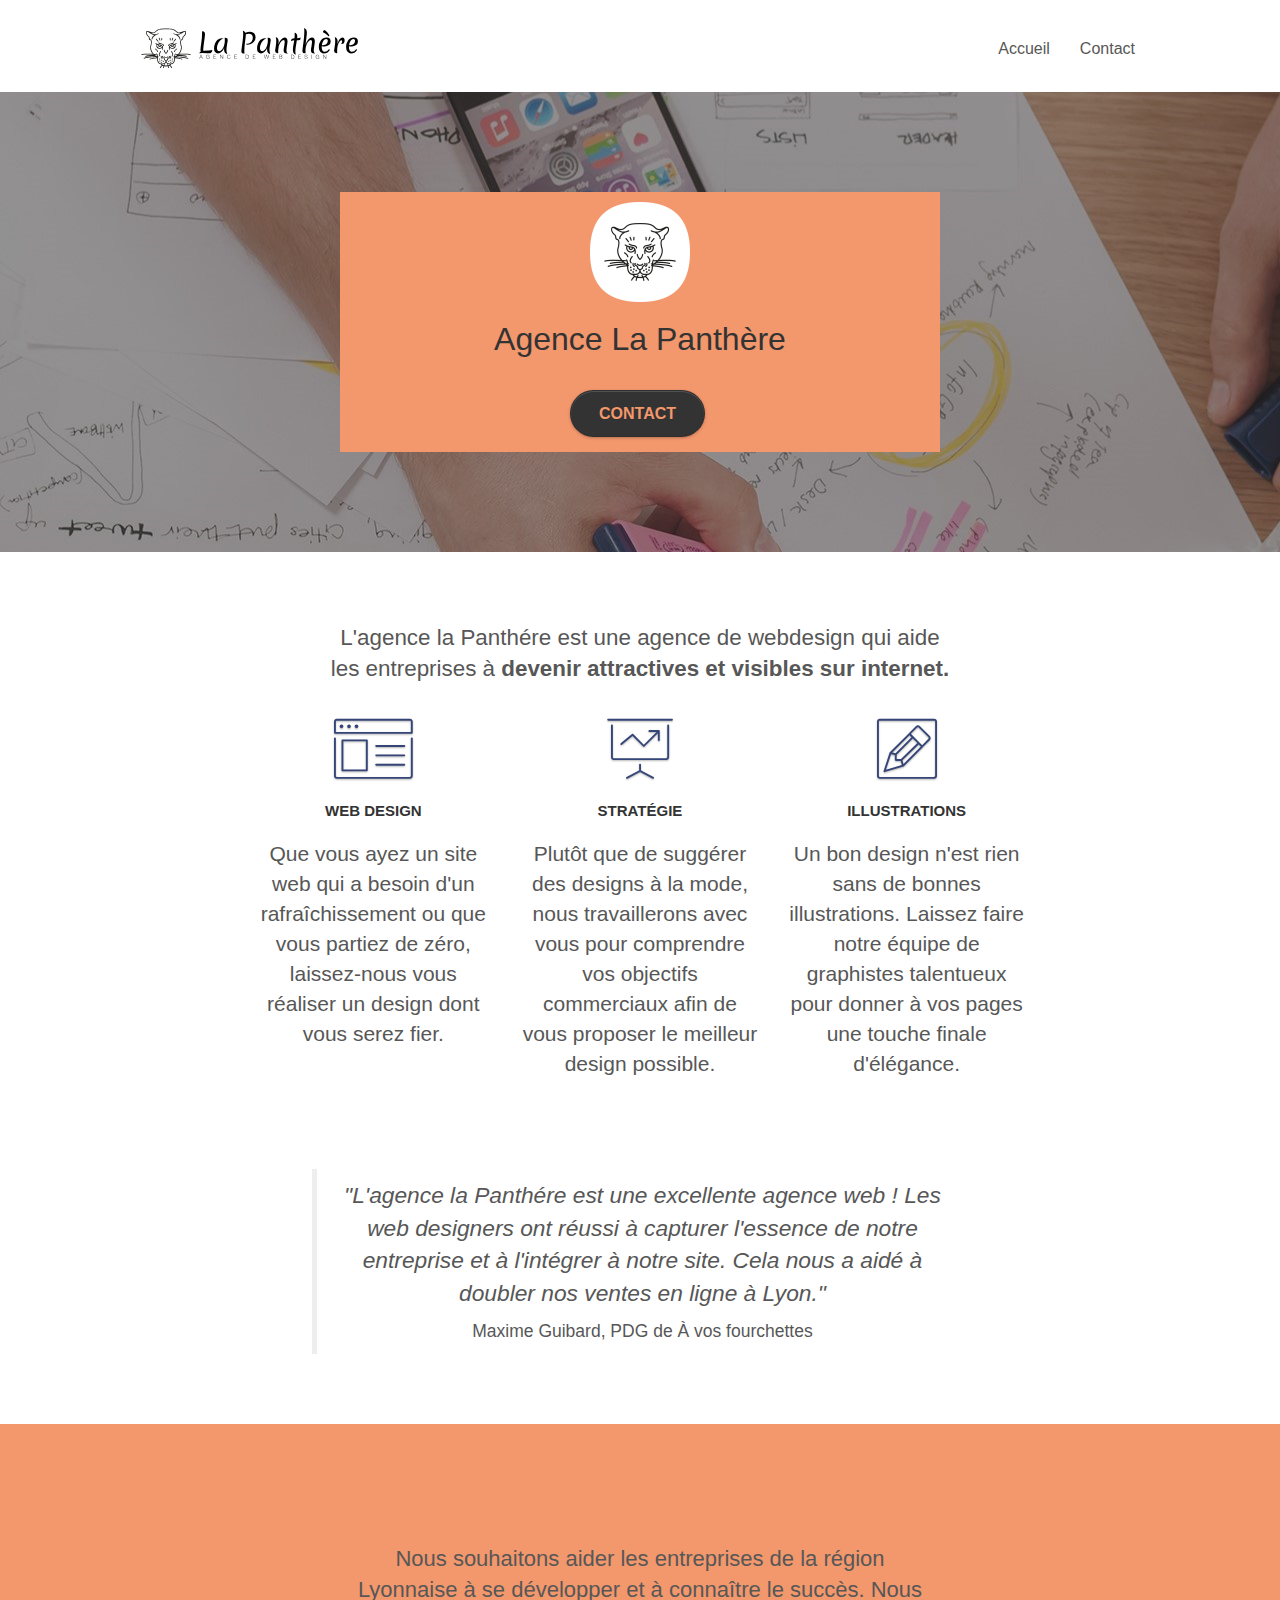
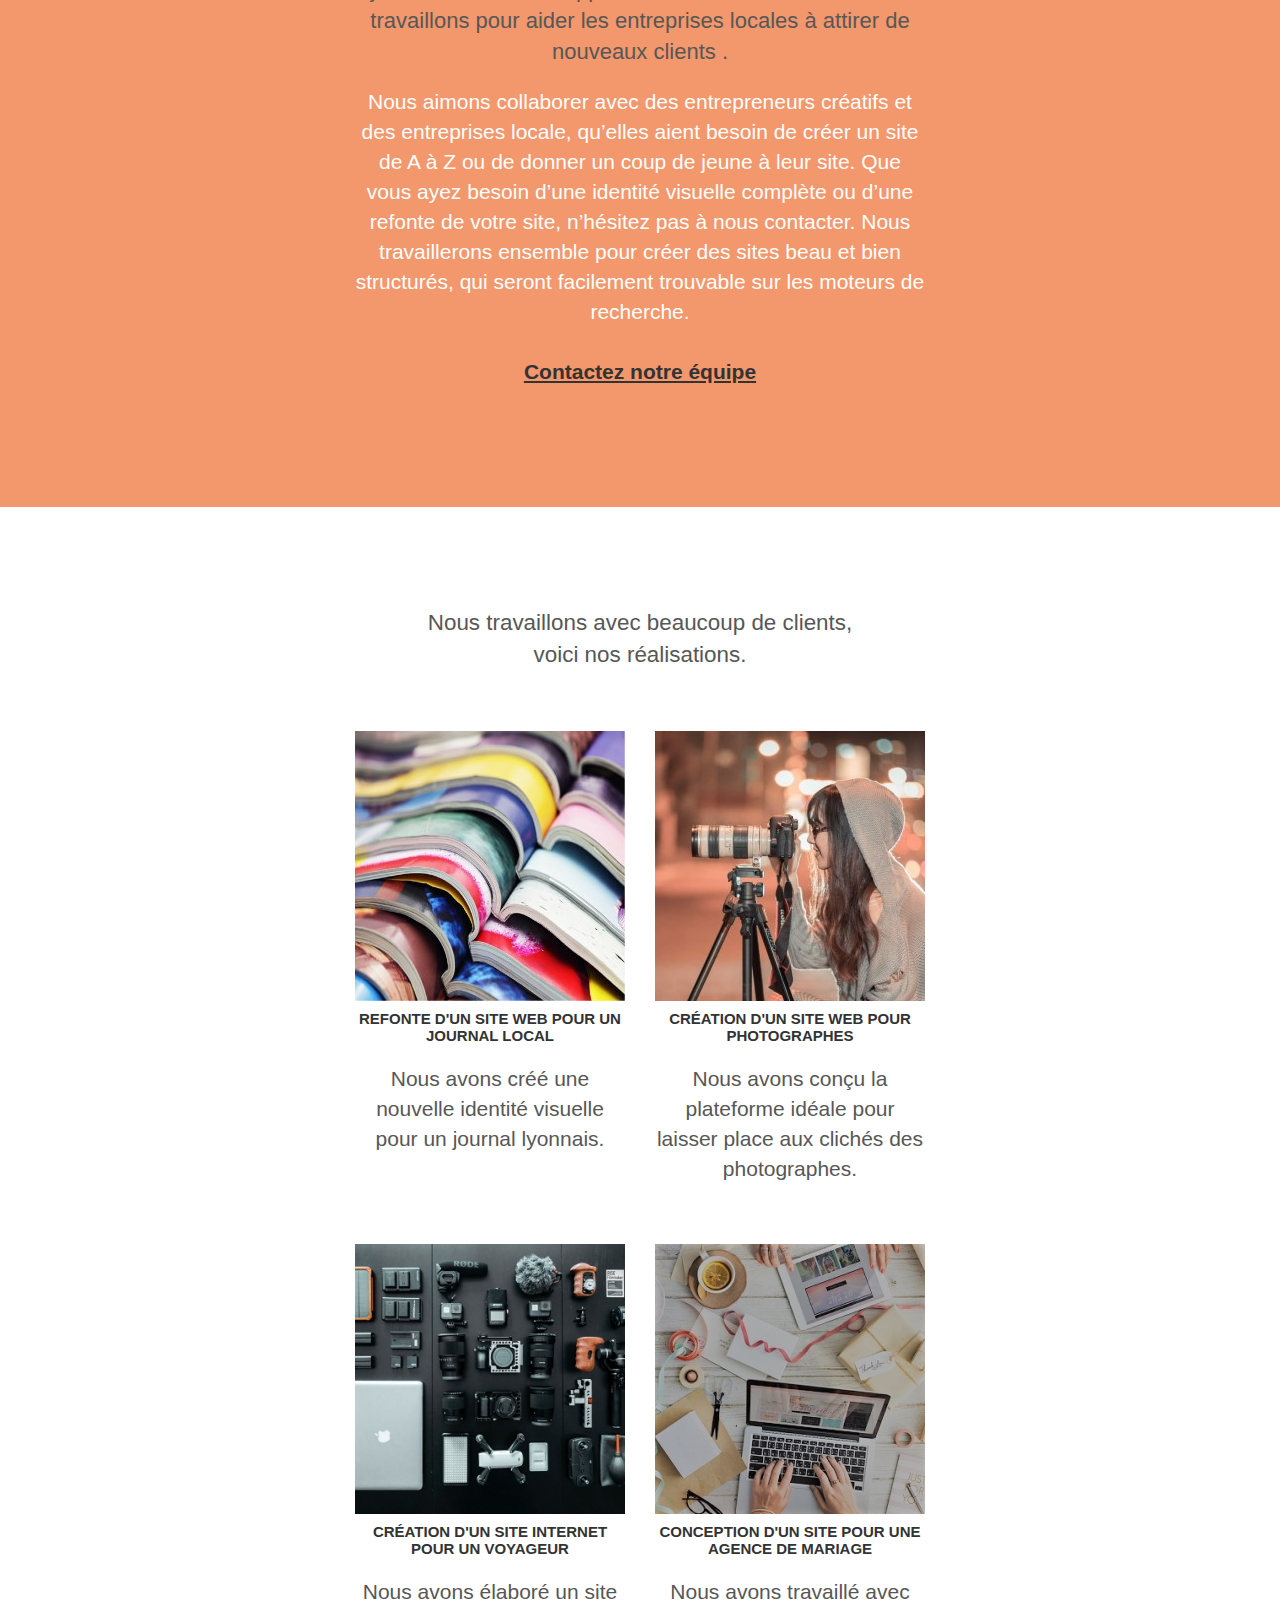
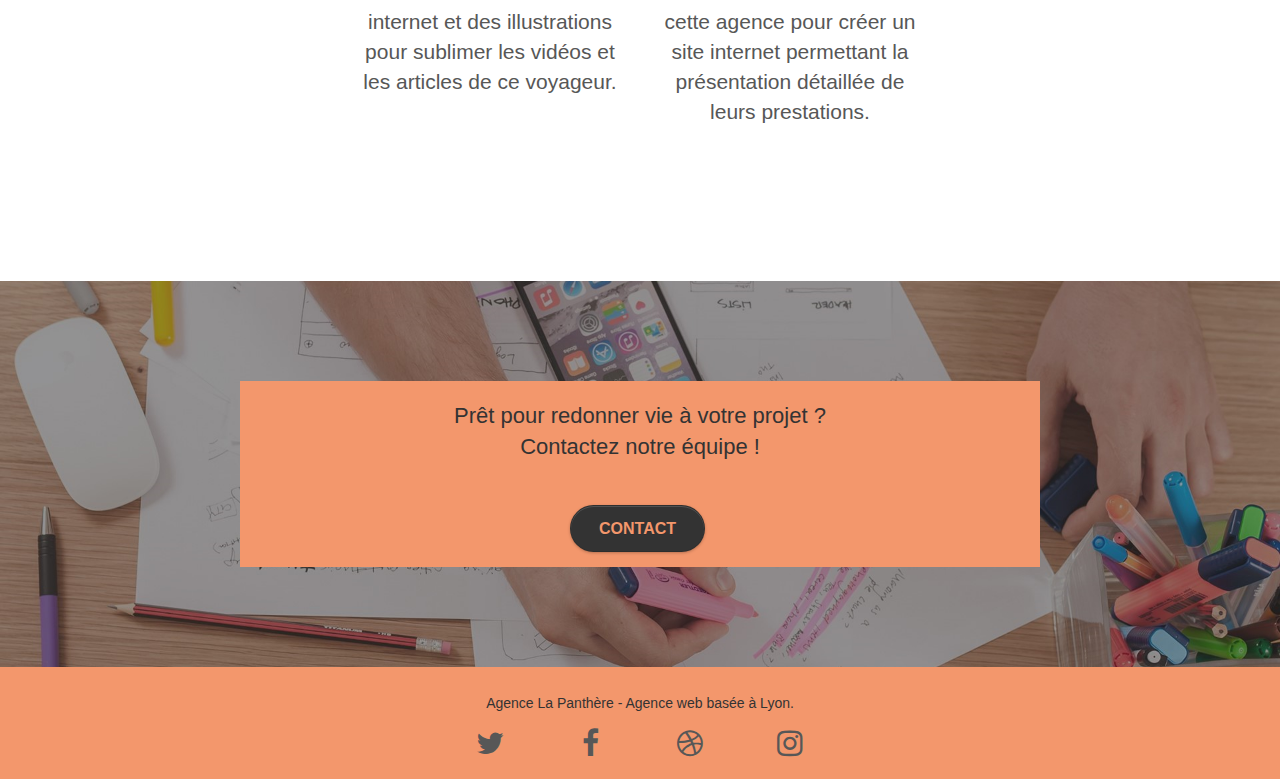
==== commit ef9c3a68: "Fix JS dependances" ====
--- a/index.html
+++ b/index.html
@@ -75,7 +75,7 @@
                             </li>
                             <li>
                                 <a href="page2.html">
-                                    Contactez-nous !</a>
+                                    Contact</a>
                             </li>
                         </ul>
                     </div>
